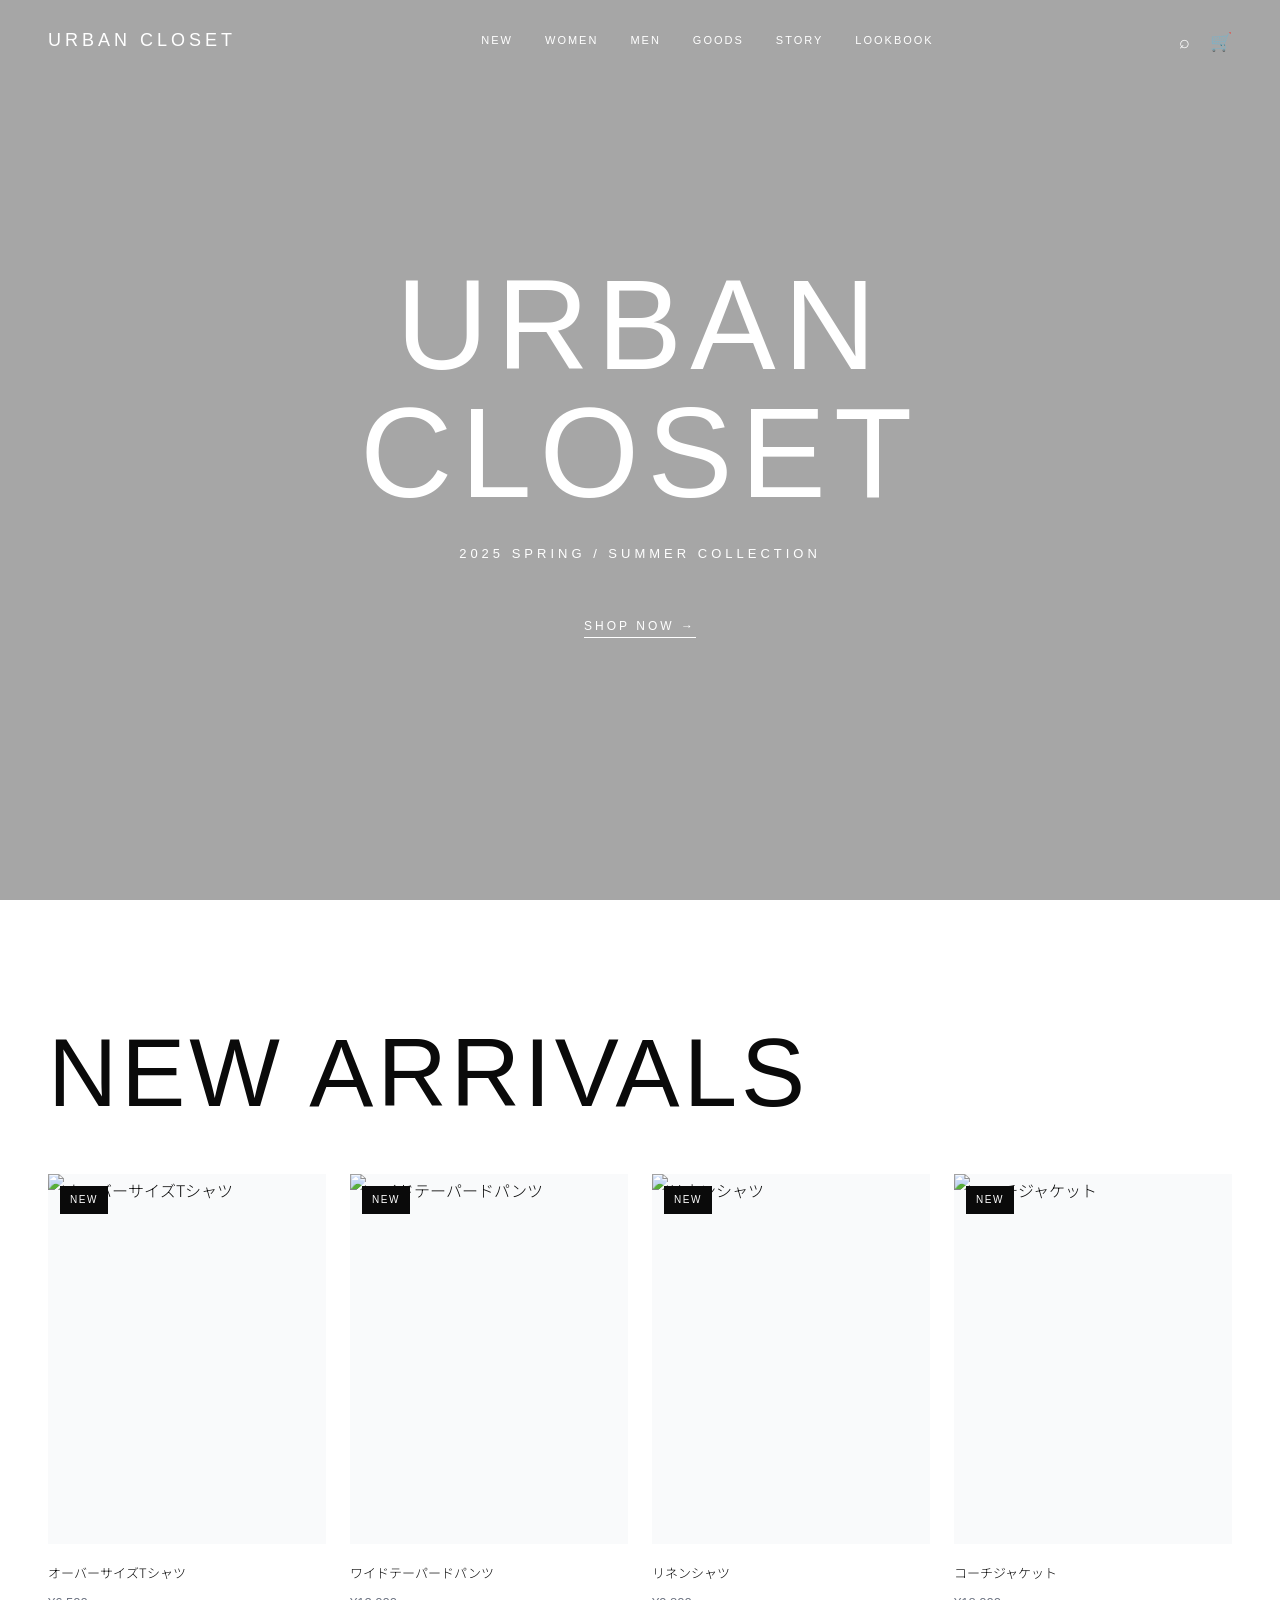
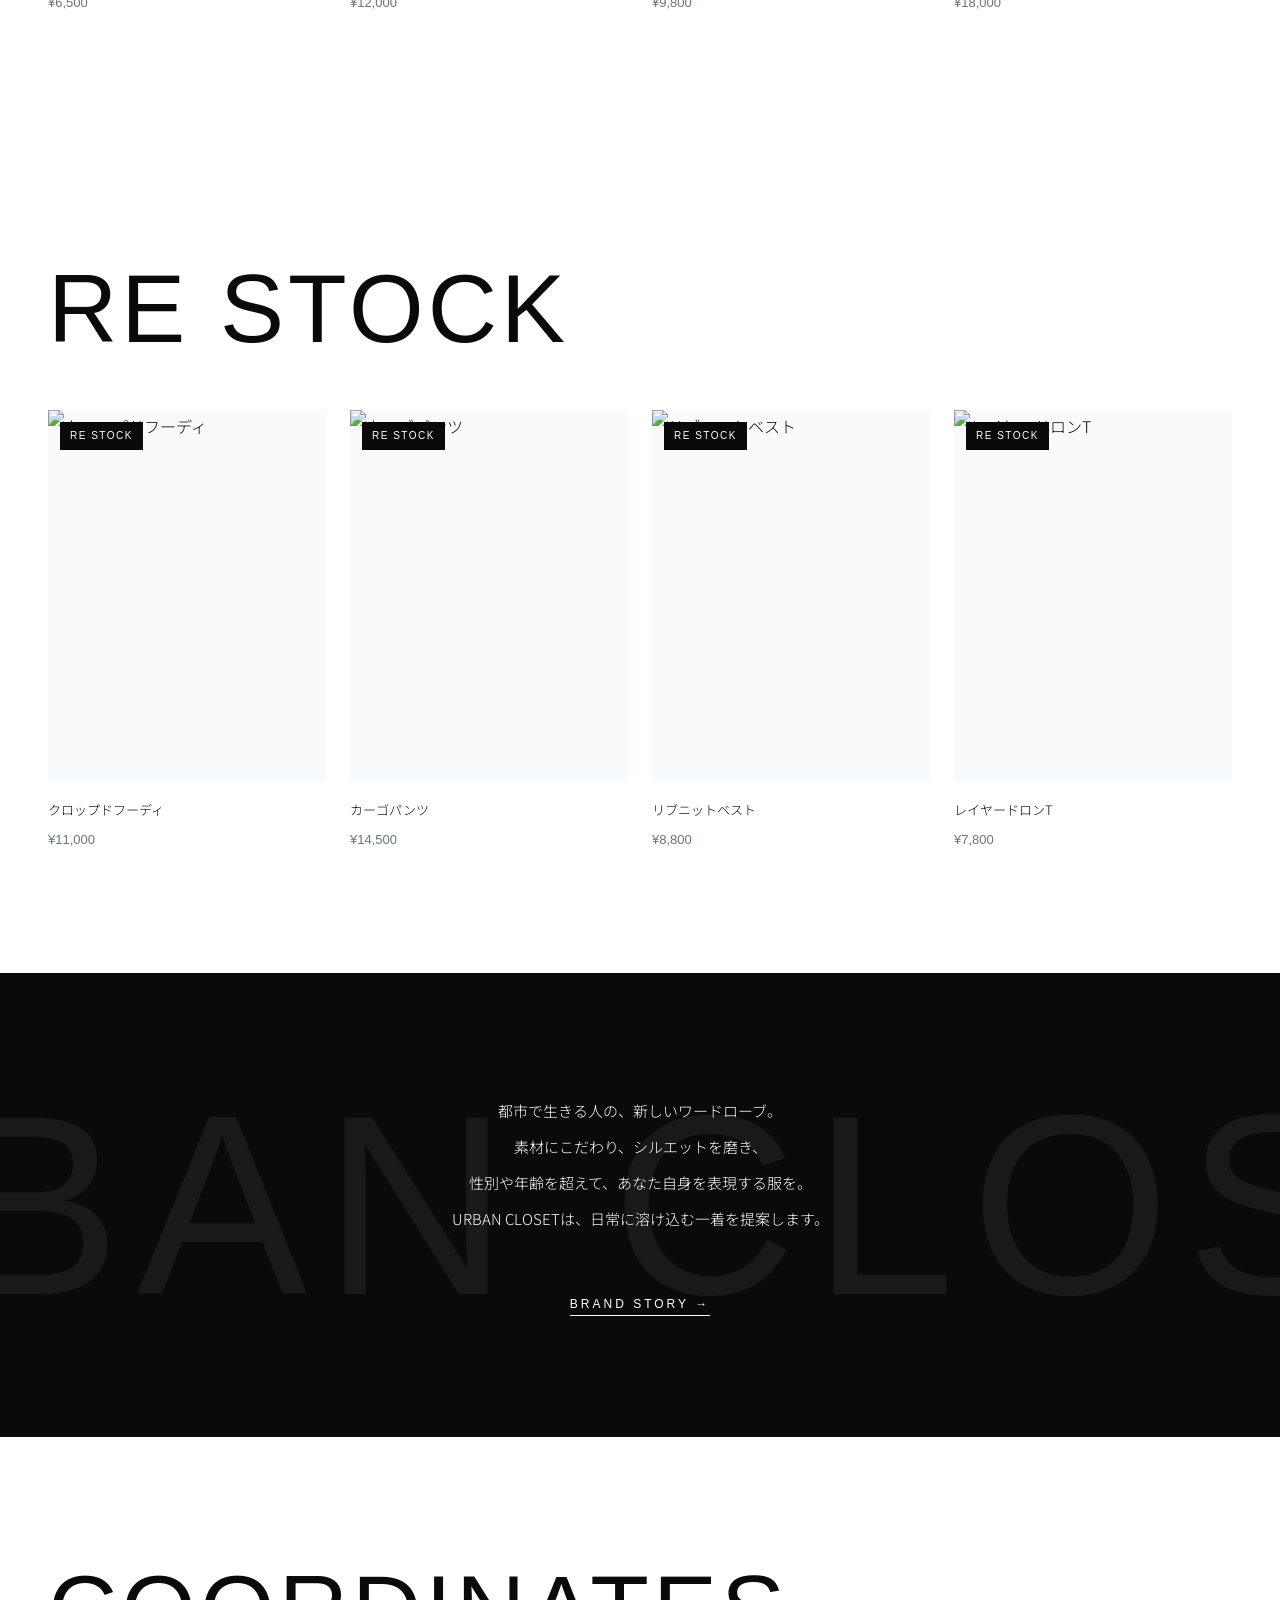
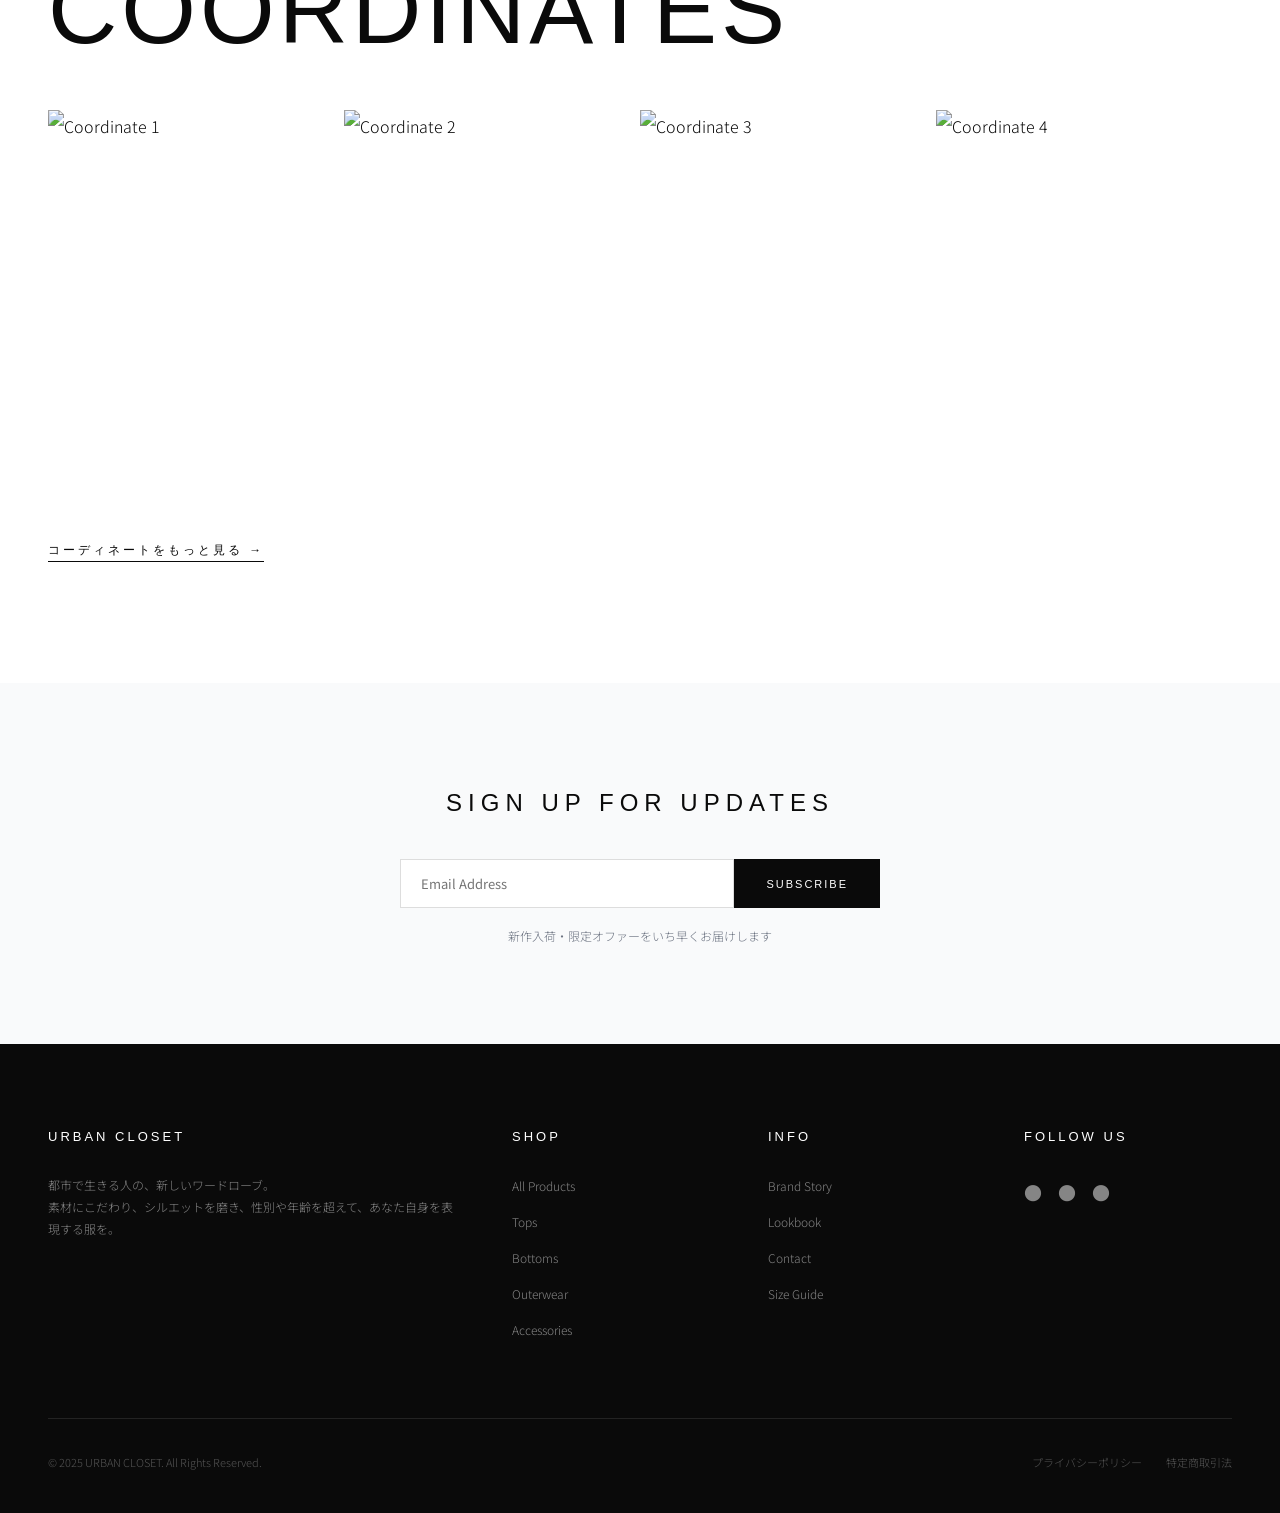
==== index.html @ 94fd00de "Initial commit for URBAN-CLOSET" ====
<!DOCTYPE html>
<html lang="ja">
<head>
  <meta charset="UTF-8">
  <meta name="viewport" content="width=device-width, initial-scale=1.0">
  <meta name="description" content="URBAN CLOSET - 都市で生きる人の、新しいワードローブ。ミニマル・モード・ジェンダーレスなファッションブランド。">
  <title>URBAN CLOSET | 2025 SPRING / SUMMER</title>
  <link rel="stylesheet" href="style.css">
</head>
<body>

  <!-- ヘッダー -->
  <header class="header" id="header">
    <a href="index.html" class="header-logo">URBAN CLOSET</a>
    <nav class="header-nav">
      <a href="products.html">NEW</a>
      <a href="products.html">WOMEN</a>
      <a href="products.html">MEN</a>
      <a href="products.html">GOODS</a>
      <a href="story.html">STORY</a>
      <a href="lookbook.html">LOOKBOOK</a>
    </nav>
    <div class="header-icons">
      <button aria-label="検索">&#x2315;</button>
      <button aria-label="カート">&#x1F6D2;</button>
      <button class="hamburger" aria-label="メニュー">
        <span></span><span></span><span></span>
      </button>
    </div>
  </header>

  <!-- モバイルメニュー -->
  <div class="mobile-menu">
    <button class="mobile-menu-close">&times;</button>
    <a href="products.html">NEW</a>
    <a href="products.html">WOMEN</a>
    <a href="products.html">MEN</a>
    <a href="products.html">GOODS</a>
    <a href="story.html">STORY</a>
    <a href="lookbook.html">LOOKBOOK</a>
    <a href="contact.html">CONTACT</a>
  </div>

  <!-- ヒーローセクション -->
  <section class="hero">
    <div class="hero-bg" style="background-image: url('https://images.unsplash.com/photo-1509631179647-0177331693ae?w=1920&q=80')"></div>
    <div class="hero-overlay"></div>
    <div class="hero-content">
      <h1 class="hero-title">URBAN<br>CLOSET</h1>
      <p class="hero-sub">2025 SPRING / SUMMER COLLECTION</p>
      <a href="products.html" class="hero-btn">SHOP NOW →</a>
    </div>
  </section>

  <!-- NEW ARRIVALS -->
  <section class="section fade-in">
    <h2 class="section-title">NEW ARRIVALS</h2>
    <div class="scroll-row">
      <!-- 1. オーバーサイズTシャツ -->
      <div class="product-card">
        <div class="product-card-img">
          <span class="product-badge">NEW</span>
          <img src="https://images.unsplash.com/photo-1521572163474-6864f9cf17ab?w=600&q=80" alt="オーバーサイズTシャツ" class="main-img">
          <img src="https://images.unsplash.com/photo-1503341504253-dff4815485f1?w=600&q=80" alt="" class="hover-img">
          <div class="quick-view">QUICK VIEW</div>
        </div>
        <p class="product-card-name">オーバーサイズTシャツ</p>
        <p class="product-card-price">¥6,500</p>
      </div>
      <!-- 2. ワイドテーパードパンツ -->
      <div class="product-card">
        <div class="product-card-img">
          <span class="product-badge">NEW</span>
          <img src="https://images.unsplash.com/photo-1624378439575-d8705ad7ae80?w=600&q=80" alt="ワイドテーパードパンツ" class="main-img">
          <img src="https://images.unsplash.com/photo-1594938298603-c8148c4dae35?w=600&q=80" alt="" class="hover-img">
          <div class="quick-view">QUICK VIEW</div>
        </div>
        <p class="product-card-name">ワイドテーパードパンツ</p>
        <p class="product-card-price">¥12,000</p>
      </div>
      <!-- 3. リネンシャツ -->
      <div class="product-card">
        <div class="product-card-img">
          <span class="product-badge">NEW</span>
          <img src="https://images.unsplash.com/photo-1596755094514-f87e34085b2c?w=600&q=80" alt="リネンシャツ" class="main-img">
          <img src="https://images.unsplash.com/photo-1598032895397-b9472444bf93?w=600&q=80" alt="" class="hover-img">
          <div class="quick-view">QUICK VIEW</div>
        </div>
        <p class="product-card-name">リネンシャツ</p>
        <p class="product-card-price">¥9,800</p>
      </div>
      <!-- 4. コーチジャケット -->
      <div class="product-card">
        <div class="product-card-img">
          <span class="product-badge">NEW</span>
          <img src="https://images.unsplash.com/photo-1591047139829-d91aecb6caea?w=600&q=80" alt="コーチジャケット" class="main-img">
          <img src="https://images.unsplash.com/photo-1548126032-079a0fb0099d?w=600&q=80" alt="" class="hover-img">
          <div class="quick-view">QUICK VIEW</div>
        </div>
        <p class="product-card-name">コーチジャケット</p>
        <p class="product-card-price">¥18,000</p>
      </div>
    </div>
  </section>

  <!-- RE STOCK -->
  <section class="section fade-in">
    <h2 class="section-title">RE STOCK</h2>
    <div class="scroll-row">
      <div class="product-card">
        <div class="product-card-img">
          <span class="product-badge">RE STOCK</span>
          <img src="https://images.unsplash.com/photo-1556821840-3a63f95609a7?w=600&q=80" alt="クロップドフーディ" class="main-img">
          <img src="https://images.unsplash.com/photo-1578768079470-f826010b3fbe?w=600&q=80" alt="" class="hover-img">
          <div class="quick-view">QUICK VIEW</div>
        </div>
        <p class="product-card-name">クロップドフーディ</p>
        <p class="product-card-price">¥11,000</p>
      </div>
      <div class="product-card">
        <div class="product-card-img">
          <span class="product-badge">RE STOCK</span>
          <img src="https://images.unsplash.com/photo-1473966968600-fa801b869a1a?w=600&q=80" alt="カーゴパンツ" class="main-img">
          <img src="https://images.unsplash.com/photo-1602293589930-45aad59ba3ab?w=600&q=80" alt="" class="hover-img">
          <div class="quick-view">QUICK VIEW</div>
        </div>
        <p class="product-card-name">カーゴパンツ</p>
        <p class="product-card-price">¥14,500</p>
      </div>
      <div class="product-card">
        <div class="product-card-img">
          <span class="product-badge">RE STOCK</span>
          <img src="https://images.unsplash.com/photo-1576566588028-4147f3842f27?w=600&q=80" alt="リブニットベスト" class="main-img">
          <img src="https://images.unsplash.com/photo-1583743814966-8936f5b7be1a?w=600&q=80" alt="" class="hover-img">
          <div class="quick-view">QUICK VIEW</div>
        </div>
        <p class="product-card-name">リブニットベスト</p>
        <p class="product-card-price">¥8,800</p>
      </div>
      <div class="product-card">
        <div class="product-card-img">
          <span class="product-badge">RE STOCK</span>
          <img src="https://images.unsplash.com/photo-1618354691373-d851c5c3a990?w=600&q=80" alt="レイヤードロンT" class="main-img">
          <img src="https://images.unsplash.com/photo-1583743814966-8936f5b7be1a?w=600&q=80" alt="" class="hover-img">
          <div class="quick-view">QUICK VIEW</div>
        </div>
        <p class="product-card-name">レイヤードロンT</p>
        <p class="product-card-price">¥7,800</p>
      </div>
    </div>
  </section>

  <!-- ブランドコンセプト -->
  <section class="concept" data-dark-section>
    <div class="concept-bg-text">URBAN CLOSET</div>
    <div class="concept-body fade-in">
      <p class="concept-text">
        都市で生きる人の、新しいワードローブ。<br>
        素材にこだわり、シルエットを磨き、<br>
        性別や年齢を超えて、あなた自身を表現する服を。<br>
        URBAN CLOSETは、日常に溶け込む一着を提案します。
      </p>
      <a href="story.html" class="concept-link">BRAND STORY →</a>
    </div>
  </section>

  <!-- コーディネートギャラリー -->
  <section class="section fade-in">
    <h2 class="section-title">COORDINATES</h2>
    <div class="coord-scroll">
      <div class="coord-item" data-lightbox="https://images.unsplash.com/photo-1483985988355-763728e1935b?w=1200&q=80">
        <img src="https://images.unsplash.com/photo-1483985988355-763728e1935b?w=600&q=80" alt="Coordinate 1">
      </div>
      <div class="coord-item" data-lightbox="https://images.unsplash.com/photo-1469334031218-e382a71b716b?w=1200&q=80">
        <img src="https://images.unsplash.com/photo-1469334031218-e382a71b716b?w=600&q=80" alt="Coordinate 2">
      </div>
      <div class="coord-item" data-lightbox="https://images.unsplash.com/photo-1485968579580-b6d095142e6e?w=1200&q=80">
        <img src="https://images.unsplash.com/photo-1485968579580-b6d095142e6e?w=600&q=80" alt="Coordinate 3">
      </div>
      <div class="coord-item" data-lightbox="https://images.unsplash.com/photo-1487222477894-8943e31ef7b2?w=1200&q=80">
        <img src="https://images.unsplash.com/photo-1487222477894-8943e31ef7b2?w=600&q=80" alt="Coordinate 4">
      </div>
      <div class="coord-item" data-lightbox="https://images.unsplash.com/photo-1496747611176-843222e1e57c?w=1200&q=80">
        <img src="https://images.unsplash.com/photo-1496747611176-843222e1e57c?w=600&q=80" alt="Coordinate 5">
      </div>
      <div class="coord-item" data-lightbox="https://images.unsplash.com/photo-1529139574466-a303027c1d8b?w=1200&q=80">
        <img src="https://images.unsplash.com/photo-1529139574466-a303027c1d8b?w=600&q=80" alt="Coordinate 6">
      </div>
      <div class="coord-item" data-lightbox="https://images.unsplash.com/photo-1495385794356-15371f348c31?w=1200&q=80">
        <img src="https://images.unsplash.com/photo-1495385794356-15371f348c31?w=600&q=80" alt="Coordinate 7">
      </div>
      <div class="coord-item" data-lightbox="https://images.unsplash.com/photo-1515886657613-9f3515b0c78f?w=1200&q=80">
        <img src="https://images.unsplash.com/photo-1515886657613-9f3515b0c78f?w=600&q=80" alt="Coordinate 8">
      </div>
    </div>
    <div style="margin-top: 32px;">
      <a href="lookbook.html" class="concept-link" style="color: var(--black); border-color: var(--black);">コーディネートをもっと見る →</a>
    </div>
  </section>

  <!-- ニュースレター -->
  <section class="newsletter fade-in">
    <h2 class="newsletter-title">SIGN UP FOR UPDATES</h2>
    <form class="newsletter-form">
      <input type="email" placeholder="Email Address" required>
      <button type="submit">SUBSCRIBE</button>
    </form>
    <p class="newsletter-sub">新作入荷・限定オファーをいち早くお届けします</p>
  </section>

  <!-- フッター -->
  <footer class="footer">
    <div class="footer-grid">
      <div>
        <h3 class="footer-title">URBAN CLOSET</h3>
        <p class="footer-text">都市で生きる人の、新しいワードローブ。<br>素材にこだわり、シルエットを磨き、性別や年齢を超えて、あなた自身を表現する服を。</p>
      </div>
      <div>
        <h3 class="footer-title">SHOP</h3>
        <div class="footer-links">
          <a href="products.html">All Products</a>
          <a href="products.html">Tops</a>
          <a href="products.html">Bottoms</a>
          <a href="products.html">Outerwear</a>
          <a href="products.html">Accessories</a>
        </div>
      </div>
      <div>
        <h3 class="footer-title">INFO</h3>
        <div class="footer-links">
          <a href="story.html">Brand Story</a>
          <a href="lookbook.html">Lookbook</a>
          <a href="contact.html">Contact</a>
          <a href="#">Size Guide</a>
        </div>
      </div>
      <div>
        <h3 class="footer-title">FOLLOW US</h3>
        <div class="footer-sns">
          <a href="#" aria-label="Instagram">&#9679;</a>
          <a href="#" aria-label="Twitter">&#9679;</a>
          <a href="#" aria-label="LINE">&#9679;</a>
        </div>
      </div>
    </div>
    <div class="footer-bottom">
      <span>&copy; 2025 URBAN CLOSET. All Rights Reserved.</span>
      <div class="footer-bottom-links">
        <a href="#">プライバシーポリシー</a>
        <a href="#">特定商取引法</a>
      </div>
    </div>
  </footer>

  <!-- ライトボックス -->
  <div class="lightbox">
    <button class="lightbox-close">&times;</button>
    <button class="lightbox-arrow lightbox-prev">&#10094;</button>
    <img class="lightbox-img" src="" alt="拡大画像">
    <button class="lightbox-arrow lightbox-next">&#10095;</button>
  </div>

  <script src="script.js"></script>
</body>
</html>
---- style.css ----
/* URBAN CLOSET - Global Stylesheet */
@import url('https://fonts.googleapis.com/css2?family=Noto+Sans+JP:wght@300;400&display=swap');

:root {
  --white: #FFFFFF;
  --black: #0A0A0A;
  --gray: #6B7280;
  --light-gray: #F9FAFB;
  --font-en: 'Helvetica Neue', Arial, sans-serif;
  --font-jp: 'Noto Sans JP', sans-serif;
  --header-h: 80px;
}

*, *::before, *::after { margin: 0; padding: 0; box-sizing: border-box; }

html { scroll-behavior: smooth; }

body {
  font-family: var(--font-jp);
  font-weight: 300;
  color: var(--black);
  background: var(--white);
  line-height: 2;
  -webkit-font-smoothing: antialiased;
}

a { color: inherit; text-decoration: none; }
ul, ol { list-style: none; }
img { max-width: 100%; height: auto; display: block; }
button { cursor: pointer; border: none; background: none; font-family: inherit; }
input, textarea, select { font-family: inherit; }

/* ヘッダー */
.header {
  position: fixed; top: 0; left: 0; width: 100%; z-index: 1000;
  padding: 0 48px; height: var(--header-h);
  display: flex; align-items: center; justify-content: space-between;
  transition: background 0.4s, color 0.4s;
  background: transparent; color: var(--white);
}
.header.scrolled { background: var(--white); color: var(--black); box-shadow: 0 1px 0 rgba(0,0,0,0.06); }
.header.header-dark { background: var(--black); color: var(--white); }
.header-logo { font-family: var(--font-en); font-weight: 200; font-size: 18px; letter-spacing: 4px; }
.header-nav { display: flex; gap: 32px; }
.header-nav a {
  font-family: var(--font-en); font-weight: 300; font-size: 11px;
  letter-spacing: 2px; position: relative; padding: 4px 0;
}
.header-nav a::after {
  content: ''; position: absolute; bottom: 0; left: 0;
  width: 0; height: 1px; background: currentColor;
  transition: width 0.4s ease;
}
.header-nav a:hover::after { width: 100%; }
.header-icons { display: flex; gap: 20px; align-items: center; }
.header-icons button { color: inherit; font-size: 18px; }
.hamburger { display: none; flex-direction: column; gap: 5px; width: 24px; }
.hamburger span { display: block; height: 1px; background: currentColor; transition: 0.3s; }

/* モバイルメニュー */
.mobile-menu {
  position: fixed; inset: 0; background: var(--black); color: var(--white);
  display: flex; flex-direction: column; align-items: center; justify-content: center;
  gap: 32px; z-index: 999; opacity: 0; pointer-events: none; transition: opacity 0.4s;
}
.mobile-menu.active { opacity: 1; pointer-events: all; }
.mobile-menu a {
  font-family: var(--font-en); font-weight: 200; font-size: 24px;
  letter-spacing: 4px;
}
.mobile-menu-close {
  position: absolute; top: 28px; right: 48px;
  font-size: 28px; color: var(--white); background: none; border: none; cursor: pointer;
}

/* フッター */
.footer {
  background: var(--black); color: var(--white); padding: 80px 48px 40px;
}
.footer-grid {
  display: grid; grid-template-columns: 2fr 1fr 1fr 1fr;
  gap: 48px; margin-bottom: 64px;
}
.footer-title {
  font-family: var(--font-en); font-weight: 200; font-size: 13px;
  letter-spacing: 3px; margin-bottom: 24px;
}
.footer-text { font-size: 12px; color: rgba(255,255,255,0.5); line-height: 1.8; }
.footer-links a {
  display: block; font-size: 12px; color: rgba(255,255,255,0.5);
  margin-bottom: 12px; transition: color 0.3s;
}
.footer-links a:hover { color: var(--white); }
.footer-sns { display: flex; gap: 16px; }
.footer-sns a { font-size: 18px; color: rgba(255,255,255,0.5); transition: color 0.3s; }
.footer-sns a:hover { color: var(--white); }
.footer-bottom {
  border-top: 1px solid rgba(255,255,255,0.1); padding-top: 32px;
  display: flex; justify-content: space-between; align-items: center;
  font-size: 11px; color: rgba(255,255,255,0.3);
}
.footer-bottom-links { display: flex; gap: 24px; }
.footer-bottom-links a { color: rgba(255,255,255,0.3); transition: color 0.3s; }
.footer-bottom-links a:hover { color: var(--white); }

/* セクション共通 */
.section { padding: 120px 48px; }
.section-title {
  font-family: var(--font-en); font-weight: 200; font-size: clamp(36px, 8vw, 96px);
  letter-spacing: 4px; margin-bottom: 48px; line-height: 1.1;
}

/* 商品カード */
.product-card { position: relative; cursor: pointer; }
.product-card-img {
  position: relative; overflow: hidden; aspect-ratio: 3/4;
  background: var(--light-gray); margin-bottom: 16px;
}
.product-card-img img {
  width: 100%; height: 100%; object-fit: cover;
  transition: opacity 0.6s ease;
}
.product-card-img .hover-img {
  position: absolute; inset: 0; opacity: 0;
}
.product-card:hover .hover-img { opacity: 1; }
.product-card:hover .main-img { opacity: 0; }
.quick-view {
  position: absolute; inset: 0; display: flex; align-items: center; justify-content: center;
  font-family: var(--font-en); font-weight: 300; font-size: 12px;
  letter-spacing: 3px; color: var(--white); opacity: 0;
  background: rgba(0,0,0,0.15); transition: opacity 0.4s;
}
.product-card:hover .quick-view { opacity: 1; }
.product-badge {
  position: absolute; top: 12px; left: 12px;
  font-family: var(--font-en); font-weight: 400; font-size: 10px;
  letter-spacing: 1.5px; padding: 4px 10px;
  background: var(--black); color: var(--white);
}
.product-card-name {
  font-family: var(--font-jp); font-weight: 300; font-size: 13px;
  margin-bottom: 4px;
}
.product-card-price {
  font-family: var(--font-en); font-weight: 300; font-size: 13px;
  color: var(--gray);
}

/* ヒーロー */
.hero {
  position: relative; height: 100vh; display: flex;
  align-items: center; justify-content: center; text-align: center;
  color: var(--white); overflow: hidden;
}
.hero-bg {
  position: absolute; inset: 0;
  background-size: cover; background-position: center;
}
.hero-overlay { position: absolute; inset: 0; background: rgba(0,0,0,0.35); }
.hero-content { position: relative; z-index: 1; }
.hero-title {
  font-family: var(--font-en); font-weight: 200;
  font-size: clamp(40px, 10vw, 140px); letter-spacing: 8px; line-height: 1;
  margin-bottom: 24px;
}
.hero-sub {
  font-family: var(--font-en); font-weight: 300;
  font-size: 13px; letter-spacing: 4px; margin-bottom: 40px;
}
.hero-btn {
  font-family: var(--font-en); font-weight: 300; font-size: 12px;
  letter-spacing: 3px; color: var(--white);
  border-bottom: 1px solid var(--white); padding-bottom: 4px;
  transition: opacity 0.3s;
}
.hero-btn:hover { opacity: 0.7; }

/* 横スクロール */
.scroll-row {
  display: grid; grid-template-columns: repeat(4, 1fr); gap: 24px;
}

/* ブランドコンセプト */
.concept {
  background: var(--black); color: var(--white);
  padding: 120px 48px; position: relative; overflow: hidden;
}
.concept-bg-text {
  position: absolute; top: 50%; left: 50%; transform: translate(-50%,-50%);
  font-family: var(--font-en); font-weight: 200;
  font-size: clamp(80px, 20vw, 300px); letter-spacing: 16px;
  opacity: 0.06; white-space: nowrap; pointer-events: none;
}
.concept-body { position: relative; z-index: 1; max-width: 600px; margin: 0 auto; text-align: center; }
.concept-text {
  font-size: 15px; line-height: 2.4; margin-bottom: 48px;
  font-weight: 300;
}
.concept-link {
  font-family: var(--font-en); font-weight: 300; font-size: 12px;
  letter-spacing: 3px; border-bottom: 1px solid var(--white);
  padding-bottom: 4px; transition: opacity 0.3s;
}
.concept-link:hover { opacity: 0.7; }

/* コーディネートギャラリー */
.coord-scroll {
  display: flex; gap: 16px; overflow-x: auto;
  padding-bottom: 16px; scroll-snap-type: x mandatory;
  -ms-overflow-style: none; scrollbar-width: none;
}
.coord-scroll::-webkit-scrollbar { display: none; }
.coord-item {
  flex: 0 0 280px; aspect-ratio: 3/4; overflow: hidden;
  cursor: pointer; scroll-snap-align: start; position: relative;
}
.coord-item img { width: 100%; height: 100%; object-fit: cover; transition: transform 0.6s; }
.coord-item:hover img { transform: scale(1.03); }

/* ニュースレター */
.newsletter { background: var(--light-gray); padding: 96px 48px; text-align: center; }
.newsletter-title {
  font-family: var(--font-en); font-weight: 200; font-size: 24px;
  letter-spacing: 6px; margin-bottom: 32px;
}
.newsletter-form { display: flex; gap: 0; max-width: 480px; margin: 0 auto 16px; }
.newsletter-form input {
  flex: 1; padding: 14px 20px; border: 1px solid #ddd;
  font-size: 13px; background: var(--white); outline: none;
}
.newsletter-form button {
  padding: 14px 32px; background: var(--black); color: var(--white);
  font-family: var(--font-en); font-weight: 300; font-size: 11px;
  letter-spacing: 2px; border: none; cursor: pointer; transition: opacity 0.3s;
}
.newsletter-form button:hover { opacity: 0.8; }
.newsletter-sub { font-size: 12px; color: var(--gray); }

/* 商品一覧ページ */
.page-title-wrap { padding: 160px 48px 60px; }
.page-title {
  font-family: var(--font-en); font-weight: 200;
  font-size: clamp(48px, 12vw, 160px); letter-spacing: 6px; line-height: 1;
}
.filter-bar {
  display: flex; justify-content: space-between; align-items: center;
  padding: 0 48px 48px; flex-wrap: wrap; gap: 16px;
}
.filter-cats { display: flex; gap: 24px; }
.filter-cats button {
  font-family: var(--font-en); font-weight: 300; font-size: 12px;
  letter-spacing: 2px; color: var(--gray); padding: 4px 0;
  border-bottom: 1px solid transparent; transition: 0.3s;
}
.filter-cats button.active,
.filter-cats button:hover { color: var(--black); border-bottom-color: var(--black); }
.sort-select {
  font-family: var(--font-en); font-weight: 300; font-size: 12px;
  padding: 8px 16px; border: 1px solid #ddd; background: var(--white);
  letter-spacing: 1px; outline: none; cursor: pointer;
}
.product-grid {
  display: grid; grid-template-columns: repeat(3, 1fr);
  gap: 40px 24px; padding: 0 48px 120px;
}

/* 商品詳細ページ */
.detail-wrap {
  display: grid; grid-template-columns: 1fr 1fr;
  gap: 64px; padding: 140px 48px 80px;
}
.detail-gallery {}
.detail-main-img {
  aspect-ratio: 3/4; overflow: hidden; background: var(--light-gray); margin-bottom: 12px;
}
.detail-main-img img { width: 100%; height: 100%; object-fit: cover; }
.detail-thumbs { display: grid; grid-template-columns: repeat(4, 1fr); gap: 8px; }
.detail-thumbs button {
  aspect-ratio: 1; overflow: hidden; border: 2px solid transparent;
  cursor: pointer; background: var(--light-gray); padding: 0;
}
.detail-thumbs button.active { border-color: var(--black); }
.detail-thumbs img { width: 100%; height: 100%; object-fit: cover; }
.detail-info {}
.detail-brand {
  font-family: var(--font-en); font-weight: 300; font-size: 12px;
  color: var(--gray); letter-spacing: 2px; margin-bottom: 12px;
}
.detail-name {
  font-family: var(--font-en); font-weight: 200;
  font-size: 28px; letter-spacing: 2px; margin-bottom: 16px;
}
.detail-price {
  font-family: var(--font-en); font-weight: 300;
  font-size: 16px; color: var(--gray); margin-bottom: 32px;
}
.detail-label {
  font-family: var(--font-en); font-weight: 300; font-size: 11px;
  letter-spacing: 2px; margin-bottom: 12px; color: var(--gray);
}
.color-swatches { display: flex; gap: 12px; margin-bottom: 32px; }
.color-swatch {
  width: 28px; height: 28px; border-radius: 50%;
  border: 2px solid transparent; cursor: pointer; transition: 0.3s;
}
.color-swatch.active { border-color: var(--black); }
.size-options { display: flex; gap: 8px; margin-bottom: 32px; }
.size-option {
  width: 48px; height: 48px; display: flex; align-items: center; justify-content: center;
  border: 1px solid #ddd; font-family: var(--font-en); font-weight: 300;
  font-size: 12px; letter-spacing: 1px; cursor: pointer; transition: 0.3s;
}
.size-option.active { border-color: var(--black); border-width: 2px; }
.btn-cart {
  width: 100%; padding: 18px; background: var(--black); color: var(--white);
  font-family: var(--font-en); font-weight: 300; font-size: 12px;
  letter-spacing: 3px; margin-bottom: 16px; transition: opacity 0.3s;
}
.btn-cart:hover { opacity: 0.85; }
.btn-wishlist {
  font-family: var(--font-en); font-weight: 300; font-size: 12px;
  letter-spacing: 2px; color: var(--gray); border-bottom: 1px solid var(--gray);
  padding-bottom: 2px; transition: color 0.3s; background: none; border-top: none;
  border-left: none; border-right: none; cursor: pointer;
}
.btn-wishlist:hover { color: var(--black); }
.detail-desc { margin: 40px 0; font-size: 14px; line-height: 2.2; color: var(--gray); }
.size-guide { width: 100%; border-collapse: collapse; margin: 32px 0; }
.size-guide th, .size-guide td {
  padding: 12px 16px; text-align: left;
  font-family: var(--font-en); font-weight: 300; font-size: 12px;
  border-bottom: 1px solid #eee;
}
.size-guide th { color: var(--gray); letter-spacing: 1px; }
.related-section { padding: 80px 48px 120px; }
.related-section .section-title { font-size: clamp(24px, 4vw, 48px); }

/* ストーリーページ */
.story-section {
  display: grid; grid-template-columns: 1fr 1fr;
  gap: 64px; align-items: center; padding: 80px 48px;
}
.story-section:nth-child(even) { direction: rtl; }
.story-section:nth-child(even) > * { direction: ltr; }
.story-img { aspect-ratio: 3/4; overflow: hidden; }
.story-img img { width: 100%; height: 100%; object-fit: cover; }
.story-text h3 {
  font-family: var(--font-en); font-weight: 200; font-size: 20px;
  letter-spacing: 3px; margin-bottom: 32px;
}
.story-text p { font-size: 15px; line-height: 2.4; color: var(--gray); }
.story-bg-text {
  position: fixed; top: 50%; left: 50%; transform: translate(-50%,-50%);
  font-family: var(--font-en); font-weight: 200;
  font-size: clamp(100px, 25vw, 400px); letter-spacing: 16px;
  opacity: 0.04; pointer-events: none; z-index: 0;
}

/* ルックブック */
.masonry {
  columns: 3; column-gap: 16px; padding: 0 48px 120px;
}
.masonry-item {
  break-inside: avoid; margin-bottom: 16px;
  position: relative; overflow: hidden; cursor: pointer;
}
.masonry-item img { width: 100%; display: block; transition: transform 0.6s; }
.masonry-item:hover img { transform: scale(1.03); }
.shop-look {
  position: absolute; inset: 0; display: flex;
  align-items: center; justify-content: center;
  background: rgba(0,0,0,0.2); opacity: 0; transition: opacity 0.4s;
}
.shop-look span {
  font-family: var(--font-en); font-weight: 300; font-size: 12px;
  letter-spacing: 3px; color: var(--white); padding: 10px 24px;
  border: 1px solid var(--white);
}
.masonry-item:hover .shop-look { opacity: 1; }

/* お問い合わせ */
.contact-wrap {
  display: grid; grid-template-columns: 1fr 1fr;
  gap: 80px; padding: 0 48px 120px;
}
.form-group { margin-bottom: 28px; }
.form-label {
  display: block; font-family: var(--font-en); font-weight: 300;
  font-size: 11px; letter-spacing: 2px; color: var(--gray); margin-bottom: 8px;
}
.form-input, .form-select, .form-textarea {
  width: 100%; padding: 14px 0; border: none;
  border-bottom: 1px solid #ddd; font-size: 14px;
  outline: none; background: transparent; transition: border-color 0.3s;
}
.form-input:focus, .form-select:focus, .form-textarea:focus {
  border-bottom-color: var(--black);
}
.form-textarea { resize: vertical; min-height: 120px; }
.form-error { font-size: 12px; color: #dc2626; margin-top: 6px; display: none; }
.form-error.show { display: block; }
.btn-submit {
  padding: 18px 48px; background: var(--black); color: var(--white);
  font-family: var(--font-en); font-weight: 300; font-size: 12px;
  letter-spacing: 3px; transition: opacity 0.3s; border: none; cursor: pointer;
}
.btn-submit:hover { opacity: 0.85; }

/* FAQ */
.faq-section { margin-top: 20px; }
.faq-item { border-bottom: 1px solid #eee; }
.faq-q {
  width: 100%; text-align: left; padding: 24px 0;
  font-size: 14px; font-weight: 300; display: flex;
  justify-content: space-between; align-items: center;
  cursor: pointer; background: none; border: none;
}
.faq-q::after { content: '+'; font-family: var(--font-en); font-size: 20px; font-weight: 200; transition: transform 0.3s; }
.faq-q.active::after { content: '−'; }
.faq-a { max-height: 0; overflow: hidden; transition: max-height 0.4s ease; }
.faq-a-inner { padding: 0 0 24px; font-size: 13px; color: var(--gray); line-height: 2; }
.contact-sns { margin-top: 48px; }
.contact-sns-title {
  font-family: var(--font-en); font-weight: 200; font-size: 14px;
  letter-spacing: 3px; margin-bottom: 16px;
}
.contact-sns-links { display: flex; gap: 20px; }
.contact-sns-links a {
  font-family: var(--font-en); font-weight: 300; font-size: 12px;
  letter-spacing: 1px; color: var(--gray); transition: color 0.3s;
}
.contact-sns-links a:hover { color: var(--black); }

/* ライトボックス */
.lightbox {
  position: fixed; inset: 0; background: rgba(0,0,0,0.92);
  z-index: 2000; display: flex; align-items: center; justify-content: center;
  opacity: 0; pointer-events: none; transition: opacity 0.3s;
}
.lightbox.active { opacity: 1; pointer-events: all; }
.lightbox-img { max-width: 85vw; max-height: 85vh; object-fit: contain; }
.lightbox-close {
  position: absolute; top: 24px; right: 32px;
  font-size: 32px; color: var(--white); cursor: pointer;
  background: none; border: none;
}
.lightbox-arrow {
  position: absolute; top: 50%; transform: translateY(-50%);
  font-size: 32px; color: var(--white); cursor: pointer;
  background: none; border: none; padding: 16px;
}
.lightbox-prev { left: 24px; }
.lightbox-next { right: 24px; }

/* スクロールアニメーション */
.fade-in {
  opacity: 0; transform: translateY(30px);
  transition: opacity 0.8s ease, transform 0.8s ease;
}
.fade-in.visible { opacity: 1; transform: translateY(0); }

/* レスポンシブ 768px以下 */
@media (max-width: 768px) {
  .header { padding: 0 24px; }
  .header-nav { display: none; }
  .hamburger { display: flex; }
  .section { padding: 80px 24px; }
  .page-title-wrap { padding: 120px 24px 40px; }
  .scroll-row { grid-template-columns: repeat(2, 1fr); gap: 16px; }
  .product-grid { grid-template-columns: repeat(2, 1fr); gap: 24px 12px; padding: 0 24px 80px; }
  .filter-bar { padding: 0 24px 32px; }
  .filter-cats { flex-wrap: wrap; gap: 12px; }
  .detail-wrap { grid-template-columns: 1fr; gap: 40px; padding: 120px 24px 60px; }
  .story-section { grid-template-columns: 1fr; gap: 32px; padding: 60px 24px; }
  .story-section:nth-child(even) { direction: ltr; }
  .masonry { columns: 2; padding: 0 24px 80px; }
  .contact-wrap { grid-template-columns: 1fr; gap: 60px; padding: 0 24px 80px; }
  .footer { padding: 60px 24px 32px; }
  .footer-grid { grid-template-columns: 1fr 1fr; gap: 32px; }
  .footer-bottom { flex-direction: column; gap: 12px; text-align: center; }
  .concept { padding: 80px 24px; }
  .newsletter { padding: 64px 24px; }
  .newsletter-form { flex-direction: column; gap: 12px; }
  .newsletter-form button { width: 100%; }
  .coord-item { flex: 0 0 220px; }
  .related-section { padding: 60px 24px 80px; }
  .mobile-menu-close { right: 24px; }
}
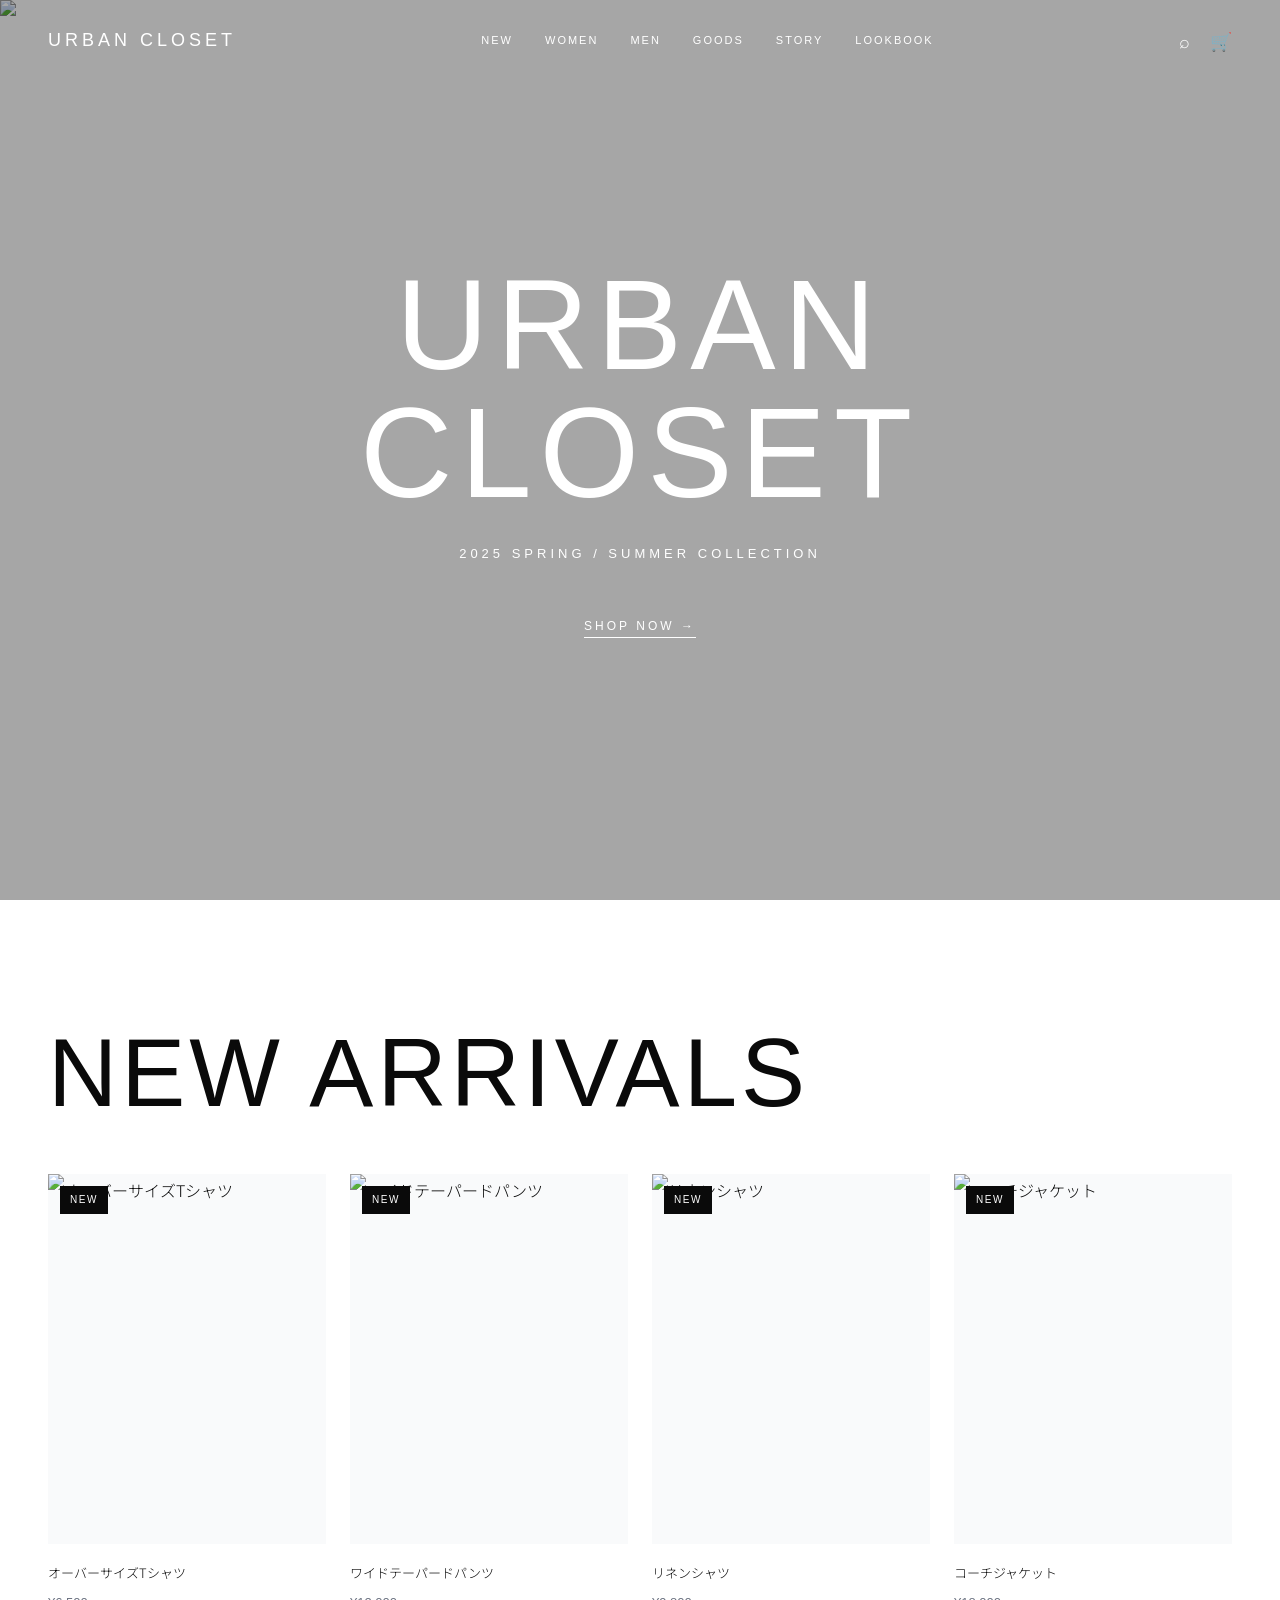
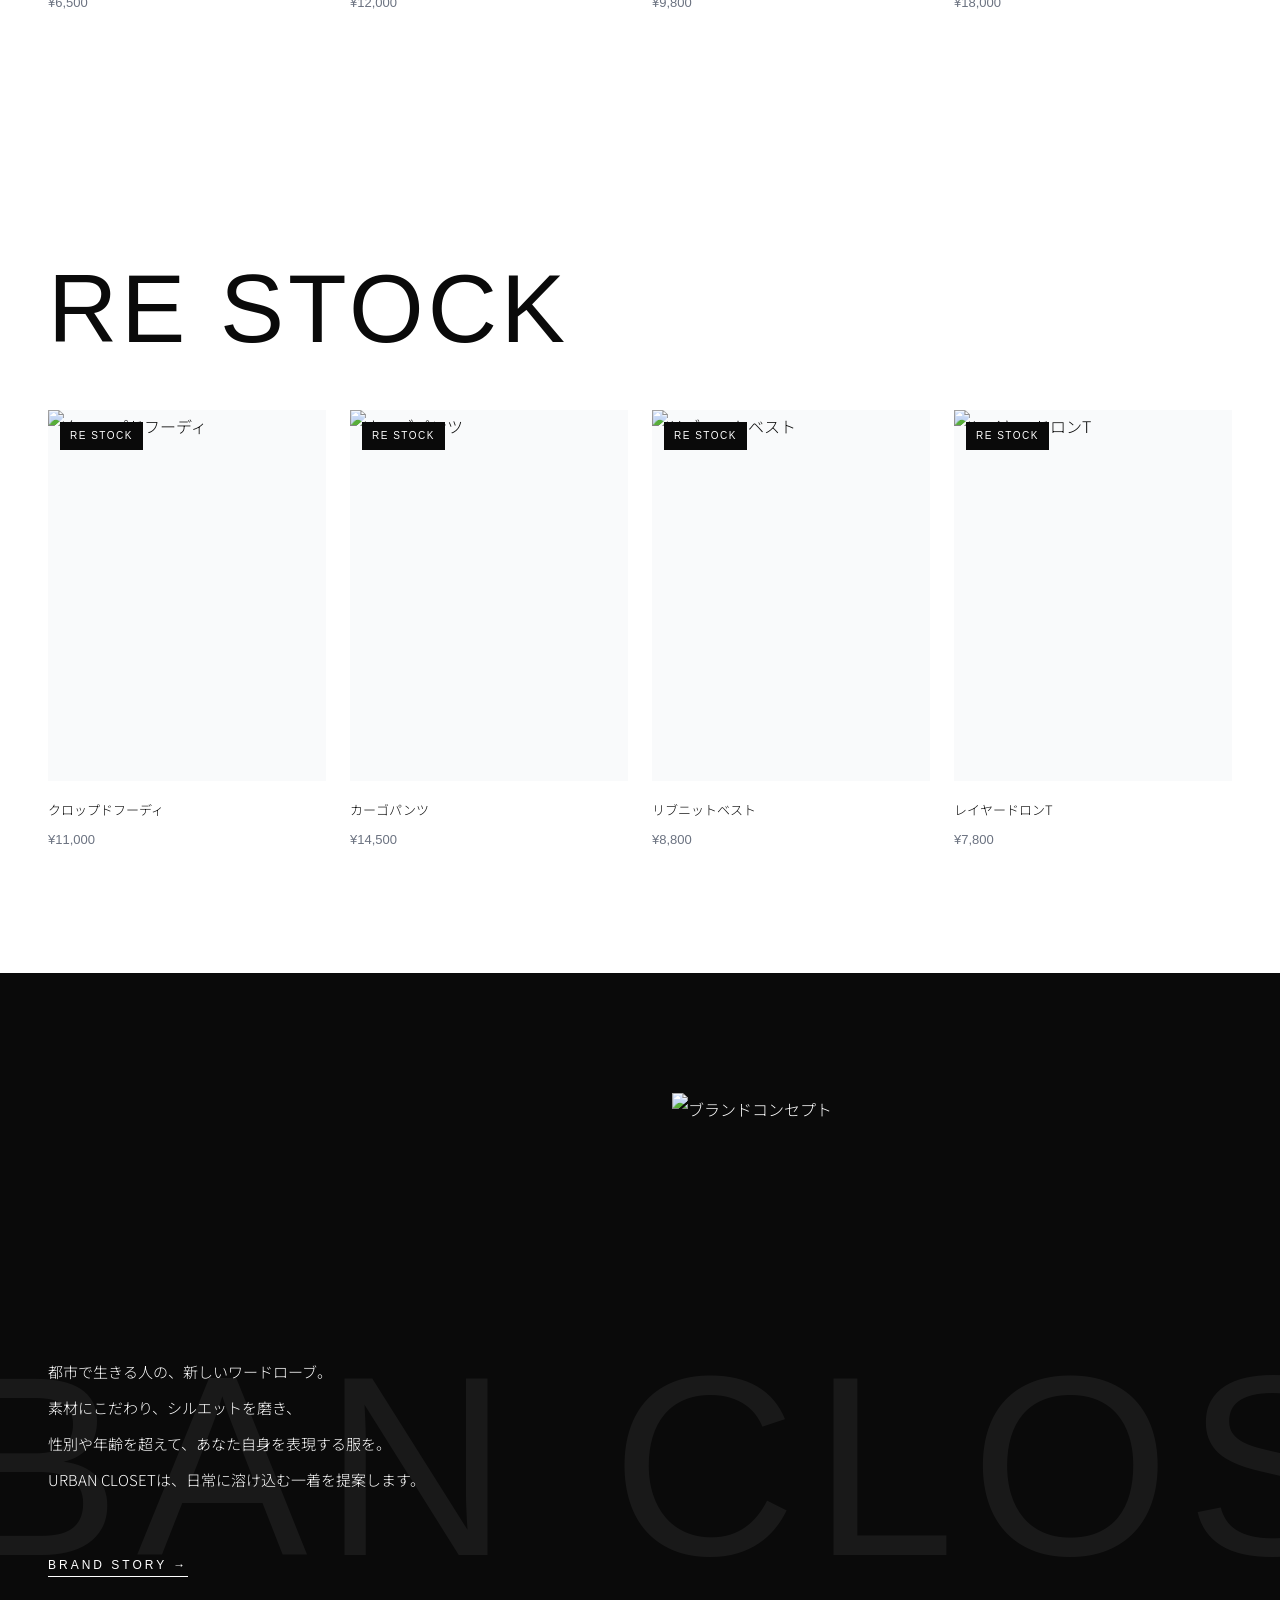
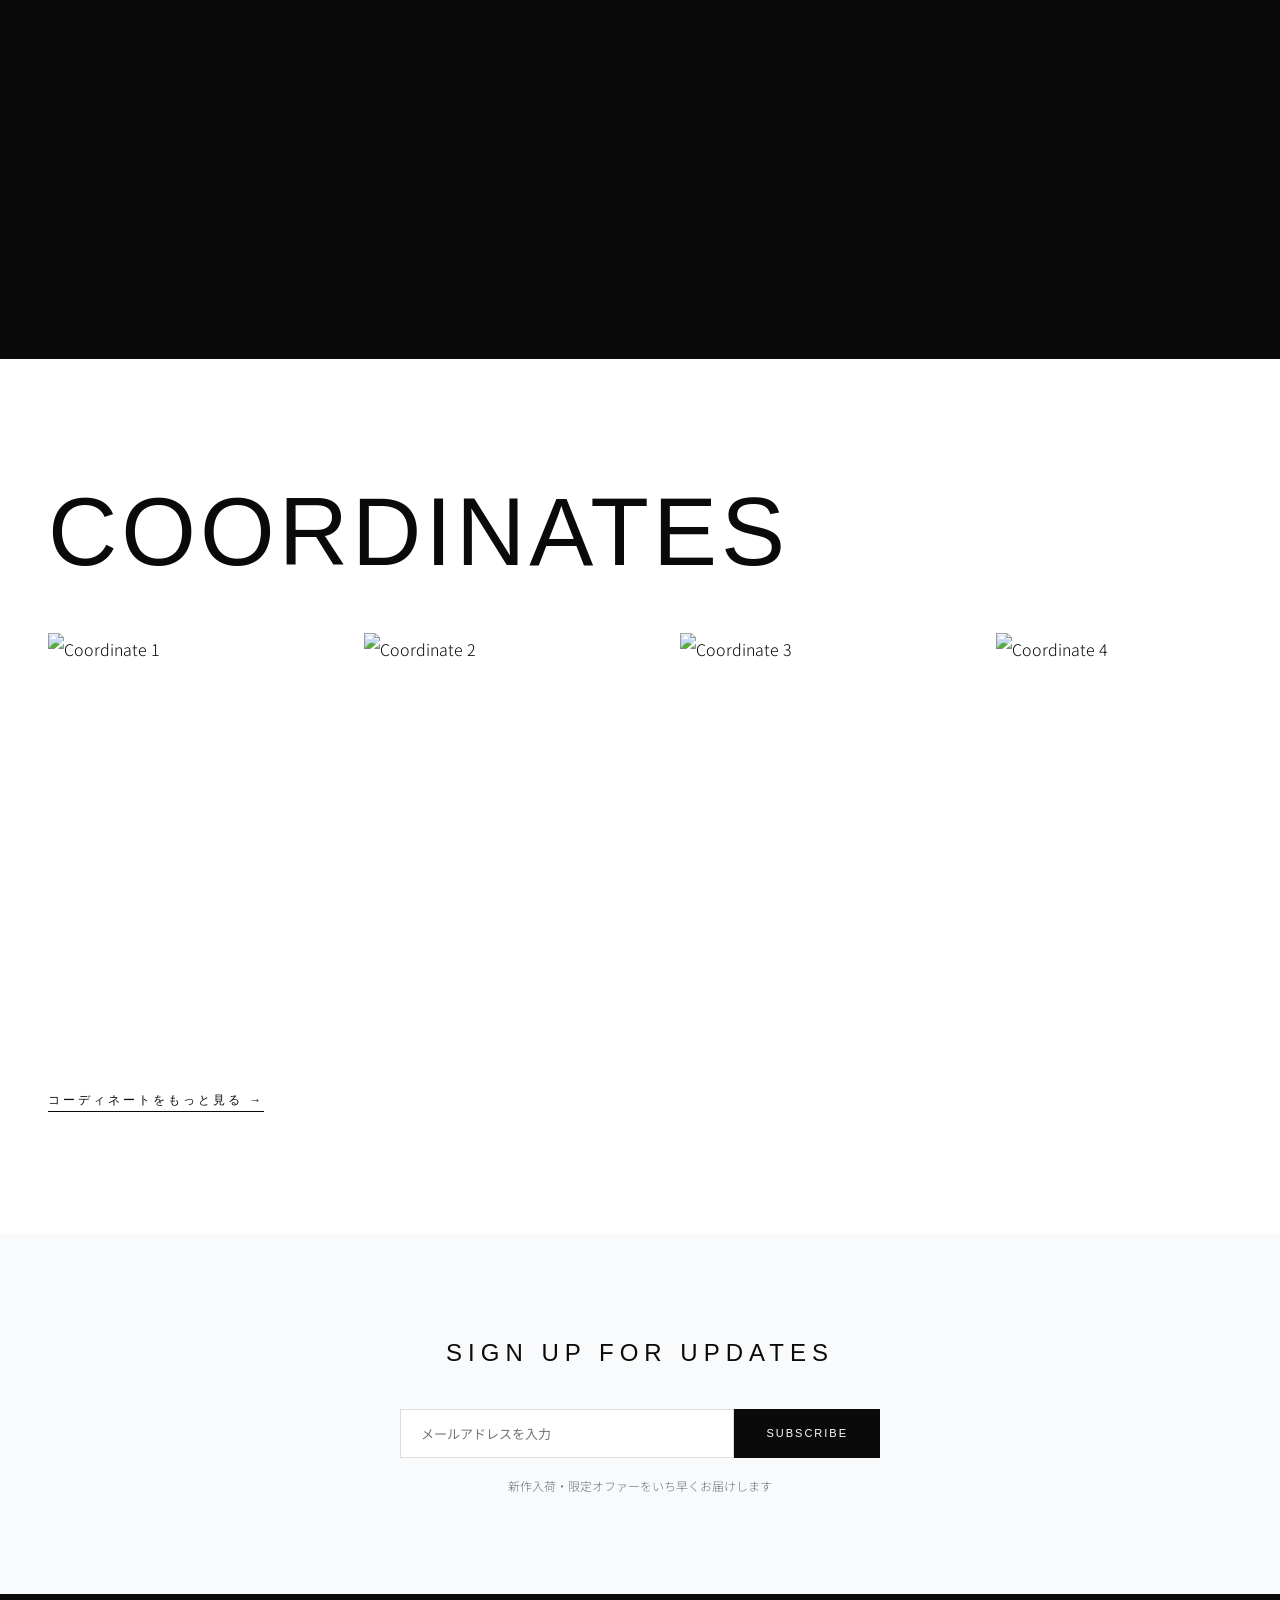
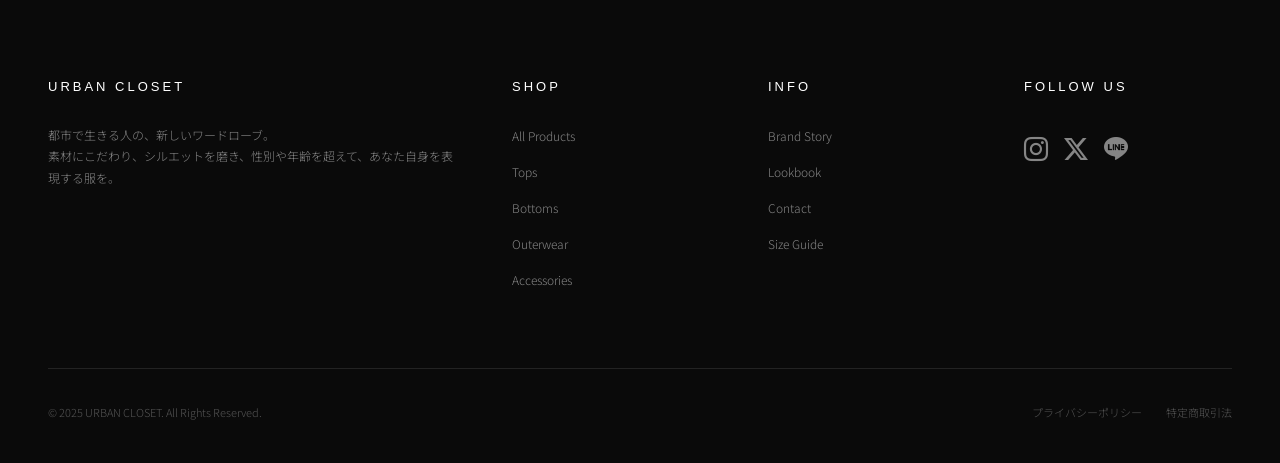
==== commit d83e5e57: "画像の差し替え" ====
--- a/index.html
+++ b/index.html
@@ -5,6 +5,7 @@
   <meta name="viewport" content="width=device-width, initial-scale=1.0">
   <meta name="description" content="URBAN CLOSET - 都市で生きる人の、新しいワードローブ。ミニマル・モード・ジェンダーレスなファッションブランド。">
   <title>URBAN CLOSET | 2025 SPRING / SUMMER</title>
+  <link rel="stylesheet" href="https://cdn.jsdelivr.net/npm/bootstrap-icons@1.11.0/font/bootstrap-icons.css">
   <link rel="stylesheet" href="style.css">
 </head>
 <body>
@@ -43,7 +44,7 @@
 
   <!-- ヒーローセクション -->
   <section class="hero">
-    <div class="hero-bg" style="background-image: url('https://images.unsplash.com/photo-1509631179647-0177331693ae?w=1920&q=80')"></div>
+    <img src="https://images.unsplash.com/photo-1558618666-fcd25c85cd64?w=1600&q=80" alt="Hero" class="hero-bg-img">
     <div class="hero-overlay"></div>
     <div class="hero-content">
       <h1 class="hero-title">URBAN<br>CLOSET</h1>
@@ -153,14 +154,19 @@
   <!-- ブランドコンセプト -->
   <section class="concept" data-dark-section>
     <div class="concept-bg-text">URBAN CLOSET</div>
-    <div class="concept-body fade-in">
-      <p class="concept-text">
-        都市で生きる人の、新しいワードローブ。<br>
-        素材にこだわり、シルエットを磨き、<br>
-        性別や年齢を超えて、あなた自身を表現する服を。<br>
-        URBAN CLOSETは、日常に溶け込む一着を提案します。
-      </p>
-      <a href="story.html" class="concept-link">BRAND STORY →</a>
+    <div class="concept-inner fade-in">
+      <div class="concept-body">
+        <p class="concept-text">
+          都市で生きる人の、新しいワードローブ。<br>
+          素材にこだわり、シルエットを磨き、<br>
+          性別や年齢を超えて、あなた自身を表現する服を。<br>
+          URBAN CLOSETは、日常に溶け込む一着を提案します。
+        </p>
+        <a href="story.html" class="concept-link">BRAND STORY →</a>
+      </div>
+      <div class="concept-photo">
+        <img src="https://images.unsplash.com/photo-1509631179647-0177331693ae?w=800&q=80" alt="ブランドコンセプト">
+      </div>
     </div>
   </section>
 
@@ -202,7 +208,7 @@
   <section class="newsletter fade-in">
     <h2 class="newsletter-title">SIGN UP FOR UPDATES</h2>
     <form class="newsletter-form">
-      <input type="email" placeholder="Email Address" required>
+      <input type="email" placeholder="メールアドレスを入力" required>
       <button type="submit">SUBSCRIBE</button>
     </form>
     <p class="newsletter-sub">新作入荷・限定オファーをいち早くお届けします</p>
@@ -237,9 +243,9 @@
       <div>
         <h3 class="footer-title">FOLLOW US</h3>
         <div class="footer-sns">
-          <a href="#" aria-label="Instagram">&#9679;</a>
-          <a href="#" aria-label="Twitter">&#9679;</a>
-          <a href="#" aria-label="LINE">&#9679;</a>
+          <a href="#" aria-label="Instagram"><i class="bi bi-instagram"></i></a>
+          <a href="#" aria-label="Twitter"><i class="bi bi-twitter-x"></i></a>
+          <a href="#" aria-label="LINE"><i class="bi bi-line"></i></a>
         </div>
       </div>
     </div>
--- a/style.css
+++ b/style.css
@@ -92,8 +92,8 @@
 }
 .footer-links a:hover { color: var(--white); }
 .footer-sns { display: flex; gap: 16px; }
-.footer-sns a { font-size: 18px; color: rgba(255,255,255,0.5); transition: color 0.3s; }
-.footer-sns a:hover { color: var(--white); }
+.footer-sns a { font-size: 24px; color: rgba(255,255,255,0.5); transition: color 0.3s; }
+.footer-sns a:hover { color: var(--gray); }
 .footer-bottom {
   border-top: 1px solid rgba(255,255,255,0.1); padding-top: 32px;
   display: flex; justify-content: space-between; align-items: center;
@@ -153,9 +153,9 @@
   align-items: center; justify-content: center; text-align: center;
   color: var(--white); overflow: hidden;
 }
-.hero-bg {
+.hero-bg-img {
   position: absolute; inset: 0;
-  background-size: cover; background-position: center;
+  width: 100%; height: 100%; object-fit: cover;
 }
 .hero-overlay { position: absolute; inset: 0; background: rgba(0,0,0,0.35); }
 .hero-content { position: relative; z-index: 1; }
@@ -192,7 +192,12 @@
   font-size: clamp(80px, 20vw, 300px); letter-spacing: 16px;
   opacity: 0.06; white-space: nowrap; pointer-events: none;
 }
-.concept-body { position: relative; z-index: 1; max-width: 600px; margin: 0 auto; text-align: center; }
+.concept-inner {
+  position: relative; z-index: 1;
+  display: grid; grid-template-columns: 1fr 1fr;
+  gap: 64px; align-items: center;
+}
+.concept-body { text-align: left; }
 .concept-text {
   font-size: 15px; line-height: 2.4; margin-bottom: 48px;
   font-weight: 300;
@@ -203,6 +208,8 @@
   padding-bottom: 4px; transition: opacity 0.3s;
 }
 .concept-link:hover { opacity: 0.7; }
+.concept-photo { aspect-ratio: 3/4; overflow: hidden; }
+.concept-photo img { width: 100%; height: 100%; object-fit: cover; }
 
 /* コーディネートギャラリー */
 .coord-scroll {
@@ -212,7 +219,7 @@
 }
 .coord-scroll::-webkit-scrollbar { display: none; }
 .coord-item {
-  flex: 0 0 280px; aspect-ratio: 3/4; overflow: hidden;
+  flex: 0 0 300px; height: 400px; overflow: hidden;
   cursor: pointer; scroll-snap-align: start; position: relative;
 }
 .coord-item img { width: 100%; height: 100%; object-fit: cover; transition: transform 0.6s; }
@@ -483,7 +490,10 @@
   .newsletter { padding: 64px 24px; }
   .newsletter-form { flex-direction: column; gap: 12px; }
   .newsletter-form button { width: 100%; }
-  .coord-item { flex: 0 0 220px; }
+  .coord-item { flex: 0 0 240px; height: 320px; }
+  .concept-inner { grid-template-columns: 1fr; gap: 32px; }
+  .concept-inner { display: flex; flex-direction: column-reverse; }
+  .concept-photo { aspect-ratio: 4/5; }
   .related-section { padding: 60px 24px 80px; }
   .mobile-menu-close { right: 24px; }
 }
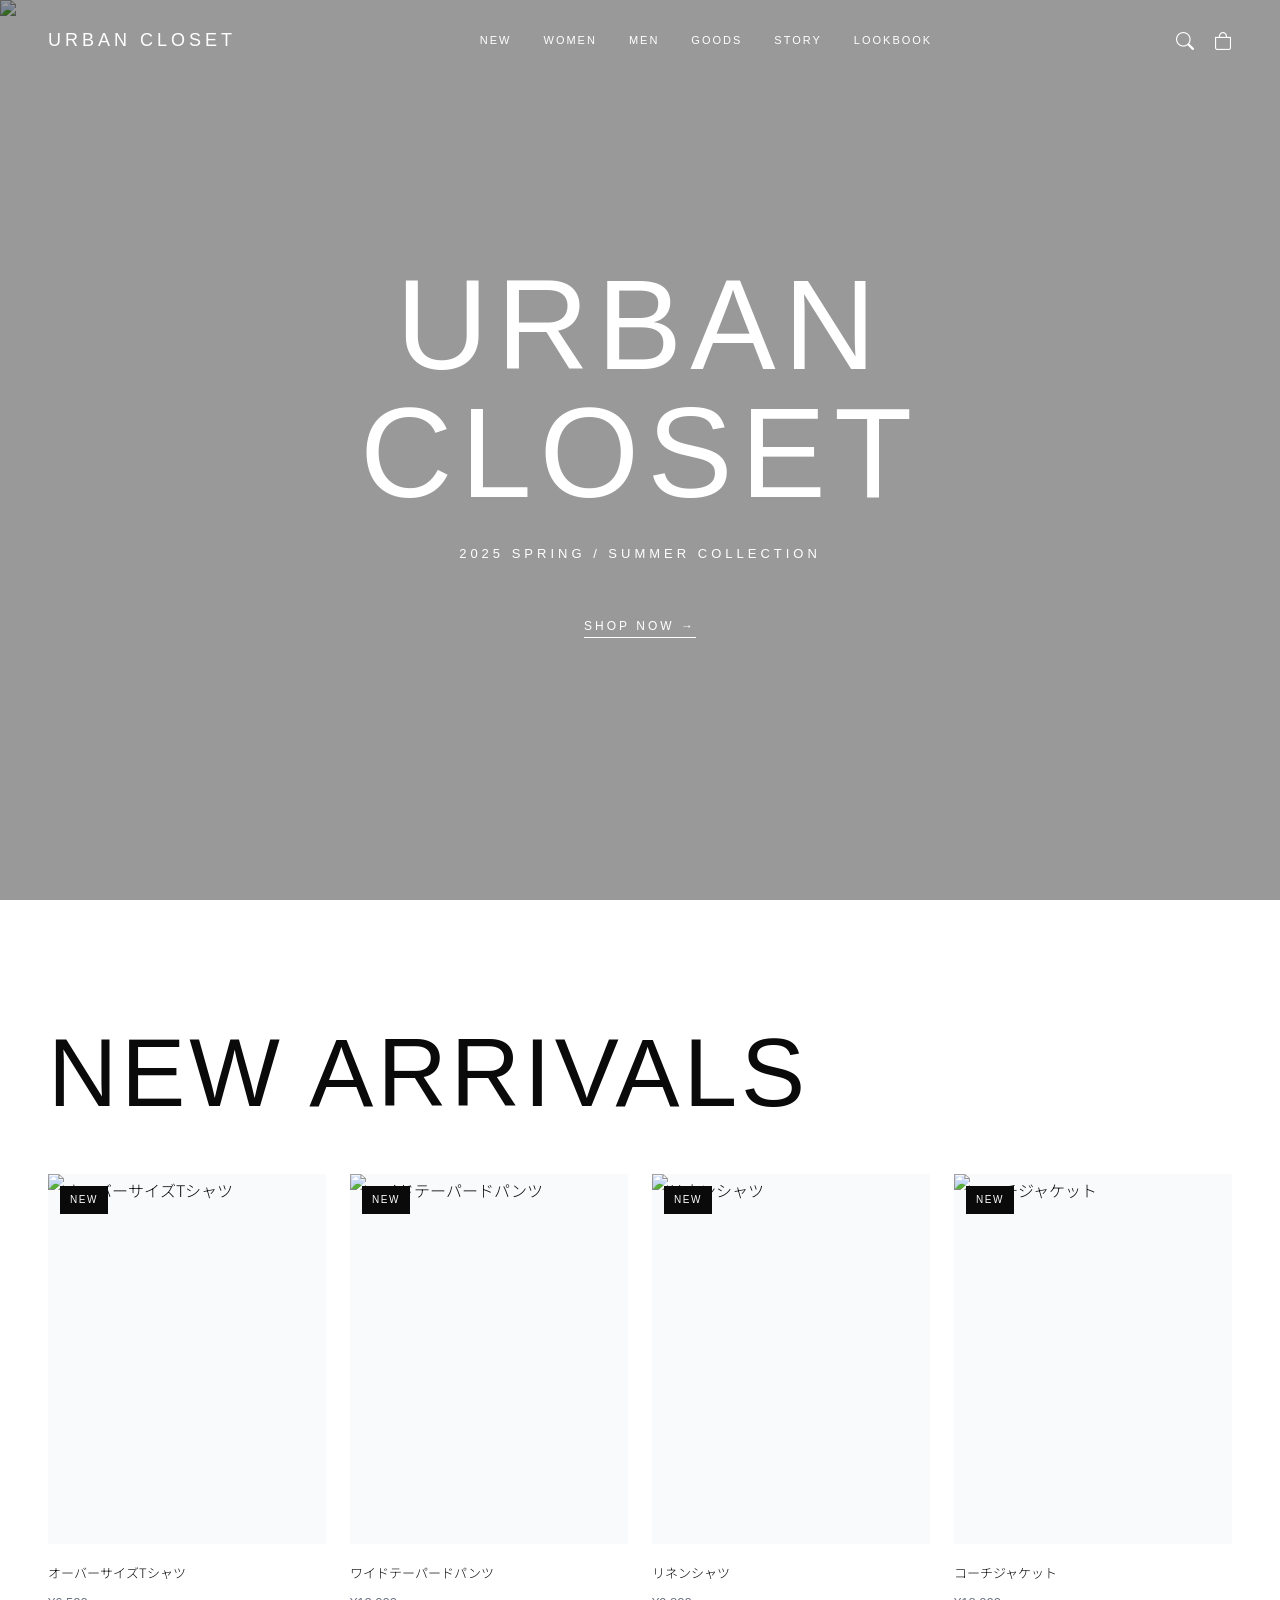
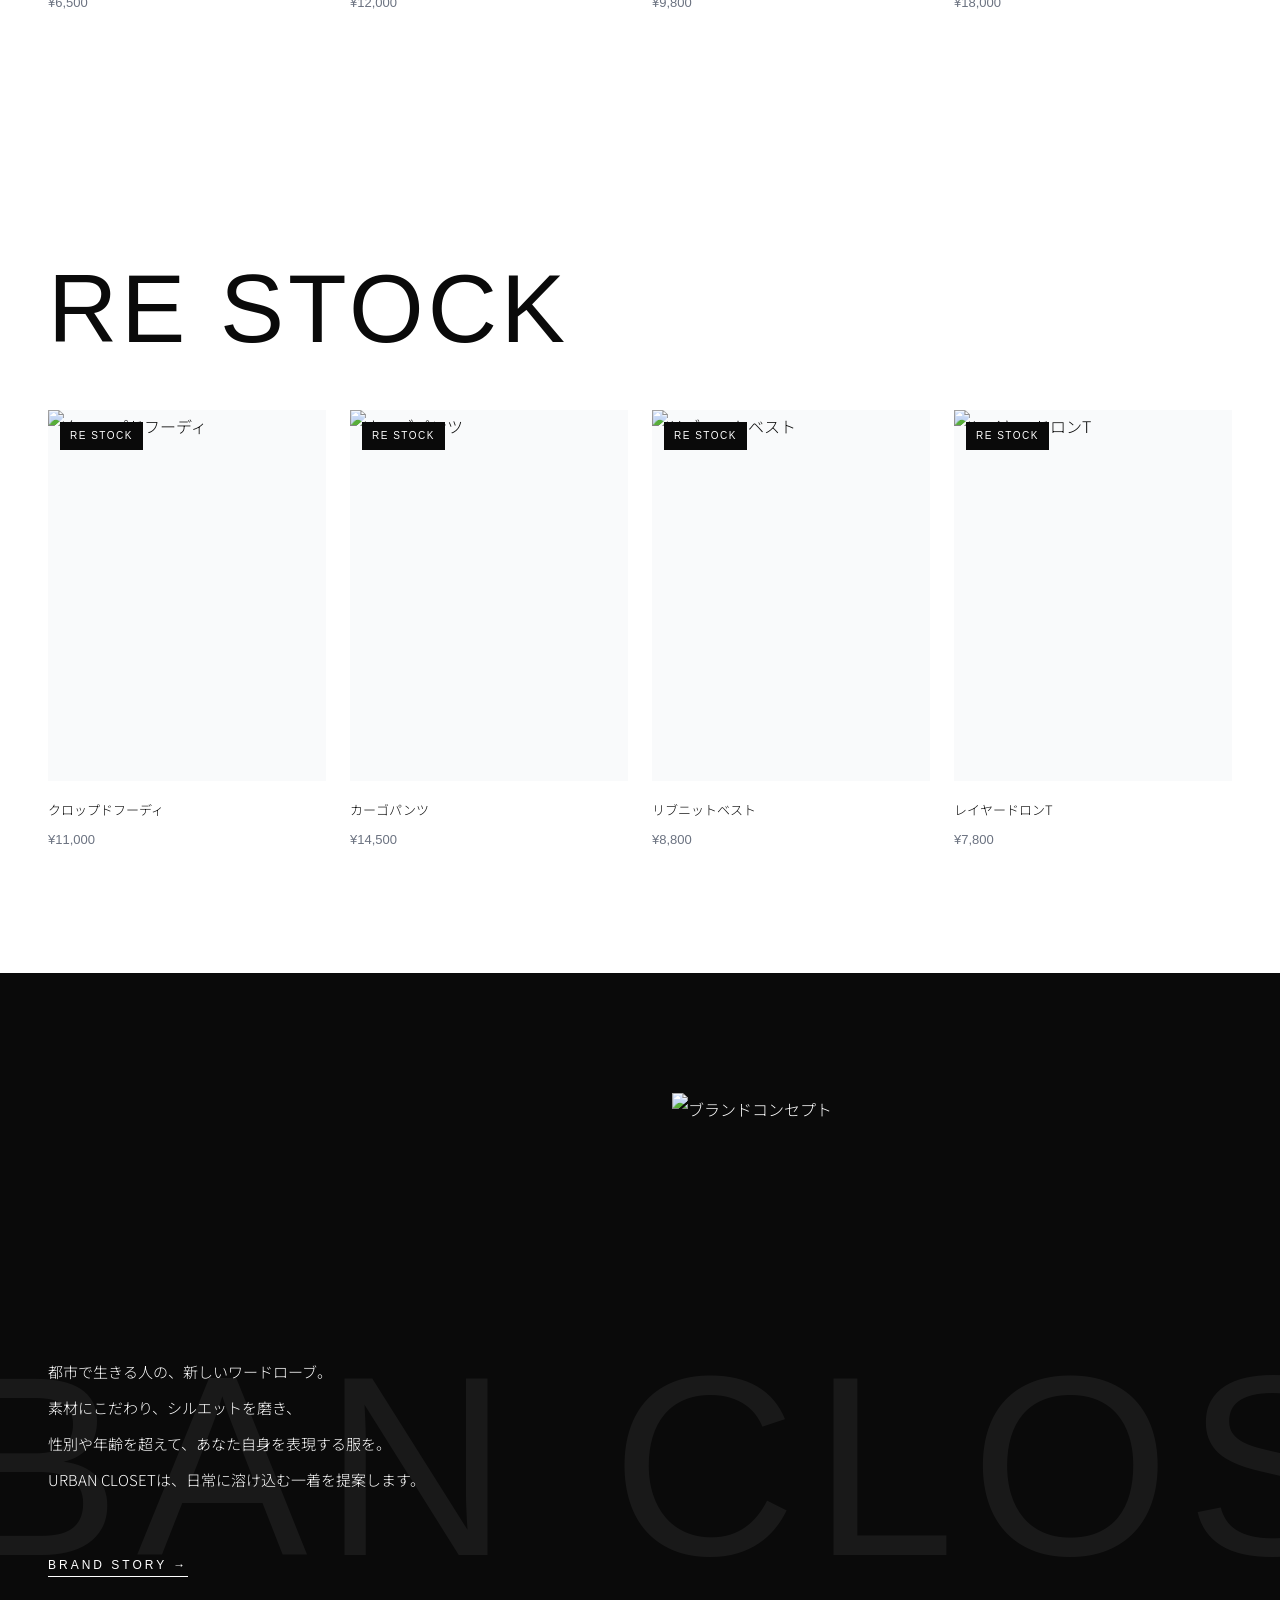
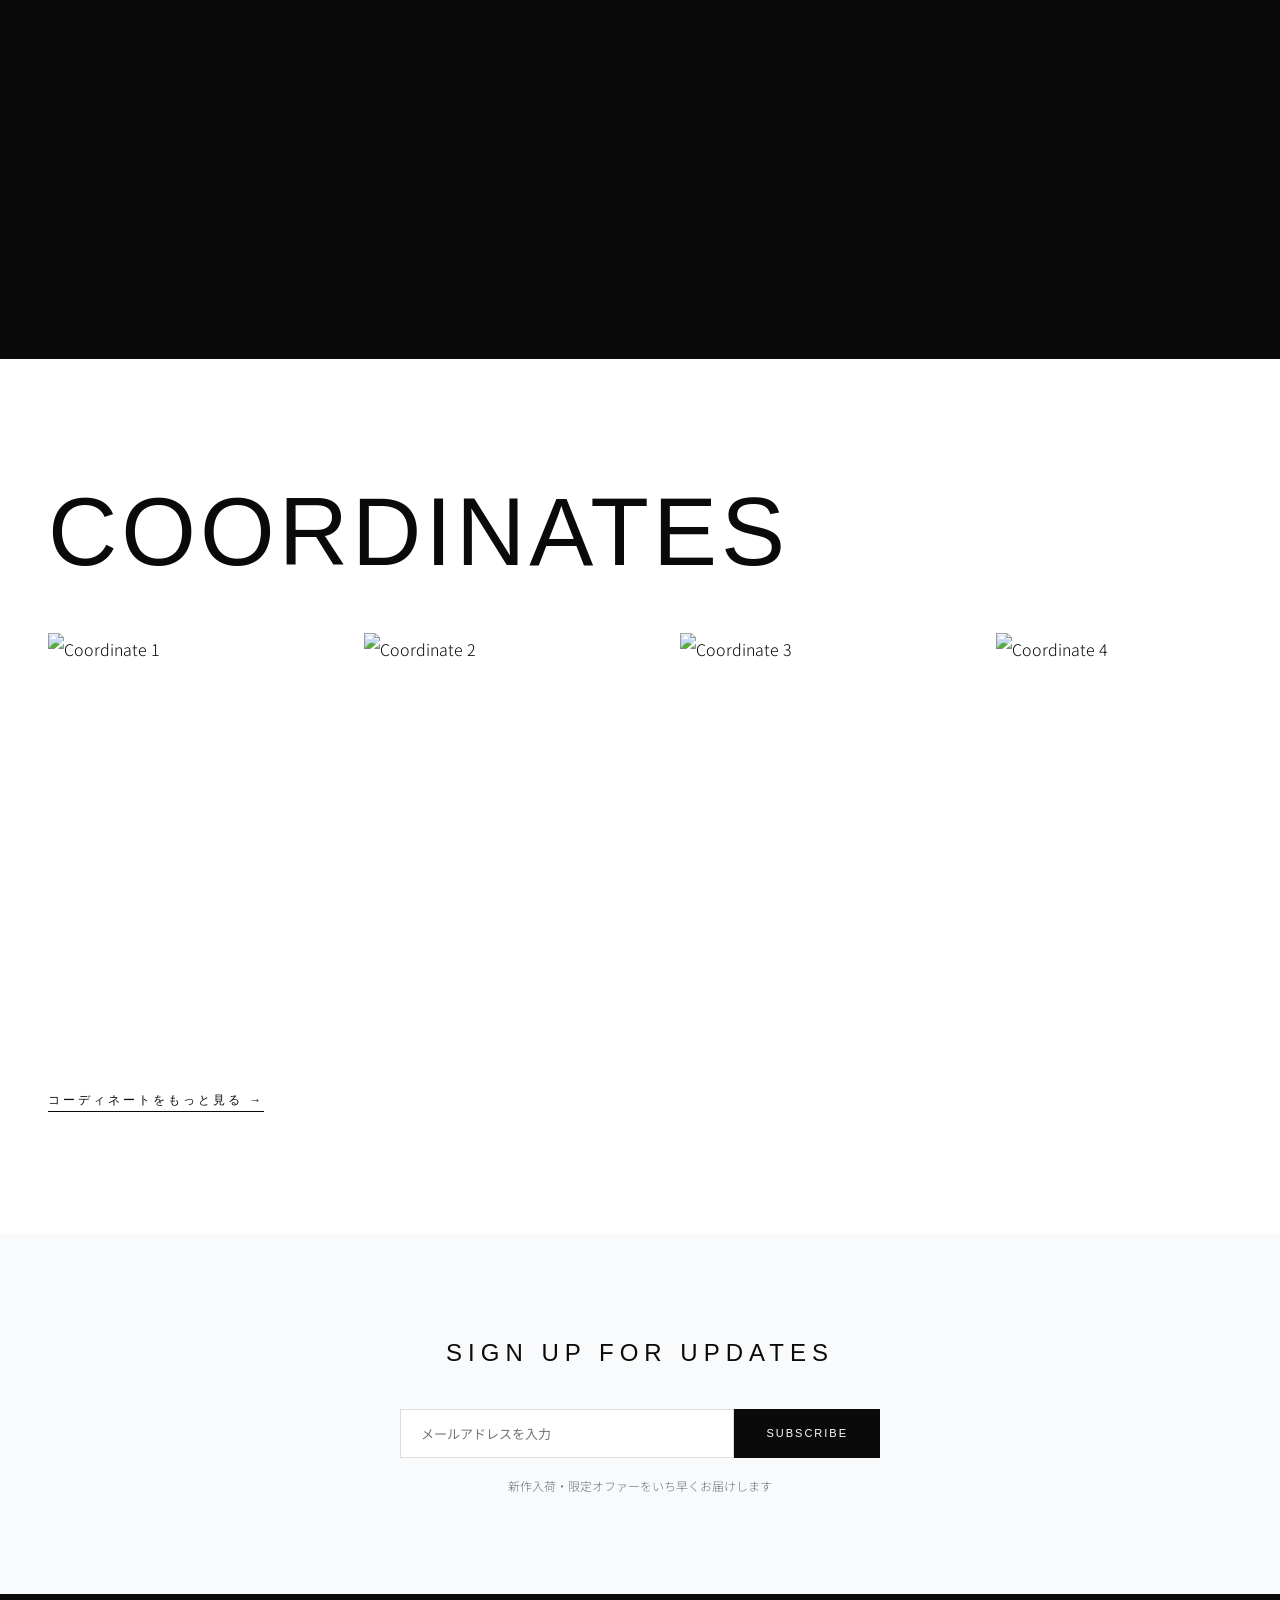
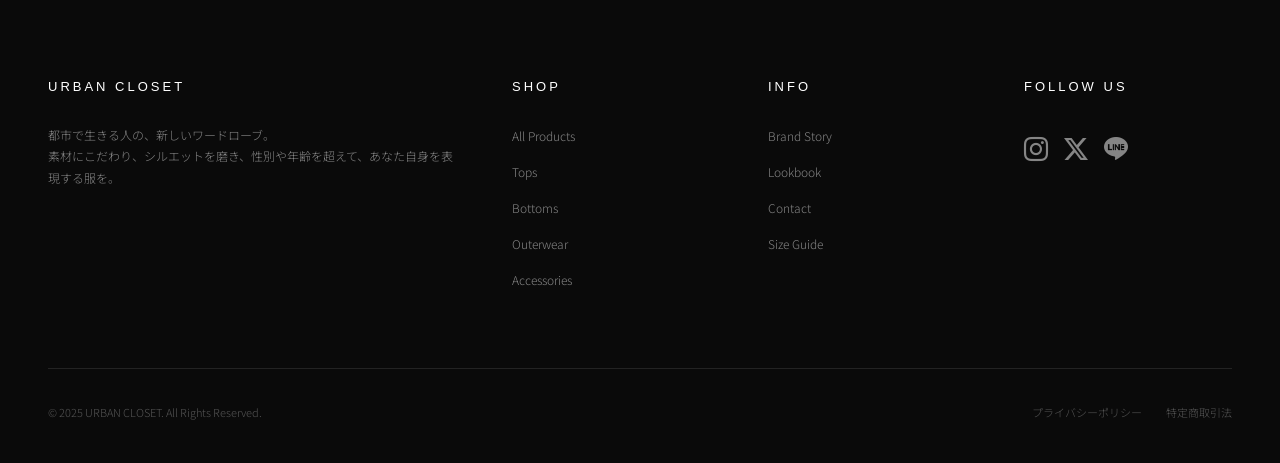
==== commit 6b32847c: "画像エラー修正" ====
--- a/index.html
+++ b/index.html
@@ -22,8 +22,8 @@
       <a href="lookbook.html">LOOKBOOK</a>
     </nav>
     <div class="header-icons">
-      <button aria-label="検索">&#x2315;</button>
-      <button aria-label="カート">&#x1F6D2;</button>
+      <button class="btn-search" aria-label="検索"><i class="bi bi-search"></i></button>
+      <button class="btn-cart-toggle" aria-label="カート"><i class="bi bi-bag"></i></button>
       <button class="hamburger" aria-label="メニュー">
         <span></span><span></span><span></span>
       </button>
@@ -42,9 +42,17 @@
     <a href="contact.html">CONTACT</a>
   </div>
 
+  <!-- 検索バー -->
+  <div class="search-bar" id="search-bar">
+    <div class="search-bar-inner">
+      <input type="text" class="search-input" placeholder="商品を検索...">
+      <button class="search-close">&times;</button>
+    </div>
+  </div>
+
   <!-- ヒーローセクション -->
   <section class="hero">
-    <img src="https://images.unsplash.com/photo-1558618666-fcd25c85cd64?w=1600&q=80" alt="Hero" class="hero-bg-img">
+    <img src="https://images.unsplash.com/photo-1469334031218-e382a71b716b?w=1600&q=80" alt="Hero" class="hero-bg-img">
     <div class="hero-overlay"></div>
     <div class="hero-content">
       <h1 class="hero-title">URBAN<br>CLOSET</h1>
@@ -266,6 +274,19 @@
     <button class="lightbox-arrow lightbox-next">&#10095;</button>
   </div>
 
+  <!-- カートパネル -->
+  <div class="cart-overlay" id="cart-overlay"></div>
+  <div class="cart-panel" id="cart-panel">
+    <div class="cart-panel-header">
+      <h3>CART</h3>
+      <button class="cart-panel-close">&times;</button>
+    </div>
+    <div class="cart-panel-body">
+      <p class="cart-empty-msg">カートは空です</p>
+      <a href="products.html" class="cart-continue-btn">ショッピングを続ける</a>
+    </div>
+  </div>
+
   <script src="script.js"></script>
 </body>
 </html>
--- a/style.css
+++ b/style.css
@@ -157,7 +157,7 @@
   position: absolute; inset: 0;
   width: 100%; height: 100%; object-fit: cover;
 }
-.hero-overlay { position: absolute; inset: 0; background: rgba(0,0,0,0.35); }
+.hero-overlay { position: absolute; inset: 0; background: rgba(0,0,0,0.4); }
 .hero-content { position: relative; z-index: 1; }
 .hero-title {
   font-family: var(--font-en); font-weight: 200;
@@ -466,6 +466,90 @@
   transition: opacity 0.8s ease, transform 0.8s ease;
 }
 .fade-in.visible { opacity: 1; transform: translateY(0); }
+
+/* 検索バー */
+.search-bar {
+  position: fixed; top: var(--header-h); left: 0; width: 100%; z-index: 998;
+  background: var(--white); box-shadow: 0 2px 8px rgba(0,0,0,0.06);
+  max-height: 0; overflow: hidden; transition: max-height 0.4s ease;
+}
+.search-bar.active { max-height: 80px; }
+.search-bar-inner {
+  display: flex; align-items: center; padding: 16px 48px; gap: 16px;
+}
+.search-input {
+  flex: 1; padding: 10px 0; border: none; border-bottom: 1px solid #ddd;
+  font-size: 14px; font-family: var(--font-jp); outline: none;
+  background: transparent;
+}
+.search-input:focus { border-bottom-color: var(--black); }
+.search-close {
+  font-size: 24px; color: var(--gray); cursor: pointer;
+  background: none; border: none; transition: color 0.3s;
+}
+.search-close:hover { color: var(--black); }
+
+/* カートパネル */
+.cart-overlay {
+  position: fixed; inset: 0; background: rgba(0,0,0,0.4);
+  z-index: 1998; opacity: 0; pointer-events: none; transition: opacity 0.3s;
+}
+.cart-overlay.active { opacity: 1; pointer-events: all; }
+.cart-panel {
+  position: fixed; top: 0; right: -400px; width: 380px; height: 100%;
+  background: var(--white); z-index: 1999; transition: right 0.4s ease;
+  display: flex; flex-direction: column;
+}
+.cart-panel.active { right: 0; }
+.cart-panel-header {
+  display: flex; justify-content: space-between; align-items: center;
+  padding: 32px 32px 24px; border-bottom: 1px solid #eee;
+}
+.cart-panel-header h3 {
+  font-family: var(--font-en); font-weight: 200; font-size: 16px;
+  letter-spacing: 4px;
+}
+.cart-panel-close {
+  font-size: 28px; color: var(--gray); cursor: pointer;
+  background: none; border: none; transition: color 0.3s;
+}
+.cart-panel-close:hover { color: var(--black); }
+.cart-panel-body {
+  flex: 1; display: flex; flex-direction: column;
+  align-items: center; justify-content: center; padding: 48px 32px;
+}
+.cart-empty-msg {
+  font-size: 14px; color: var(--gray); margin-bottom: 32px;
+}
+.cart-continue-btn {
+  display: inline-block; padding: 14px 32px;
+  background: var(--black); color: var(--white);
+  font-family: var(--font-en); font-weight: 300; font-size: 11px;
+  letter-spacing: 2px; transition: opacity 0.3s;
+}
+.cart-continue-btn:hover { opacity: 0.85; }
+
+/* Productsヒーロー */
+.products-hero {
+  position: relative; height: 300px; display: flex;
+  align-items: center; justify-content: center; text-align: center;
+  color: var(--white); overflow: hidden; margin-top: var(--header-h);
+}
+.products-hero-img {
+  position: absolute; inset: 0;
+  width: 100%; height: 100%; object-fit: cover;
+}
+.products-hero-overlay { position: absolute; inset: 0; background: rgba(0,0,0,0.5); }
+.products-hero-content { position: relative; z-index: 1; }
+.products-hero-title {
+  font-family: var(--font-en); font-weight: 200;
+  font-size: clamp(40px, 10vw, 100px); letter-spacing: 6px; line-height: 1;
+  margin-bottom: 12px;
+}
+.products-hero-sub {
+  font-family: var(--font-en); font-weight: 300;
+  font-size: 13px; letter-spacing: 4px;
+}
 
 /* レスポンシブ 768px以下 */
 @media (max-width: 768px) {
@@ -496,4 +580,7 @@
   .concept-photo { aspect-ratio: 4/5; }
   .related-section { padding: 60px 24px 80px; }
   .mobile-menu-close { right: 24px; }
-}
+  .search-bar-inner { padding: 16px 24px; }
+  .cart-panel { width: 100%; right: -100%; }
+  .products-hero { height: 220px; }
+}
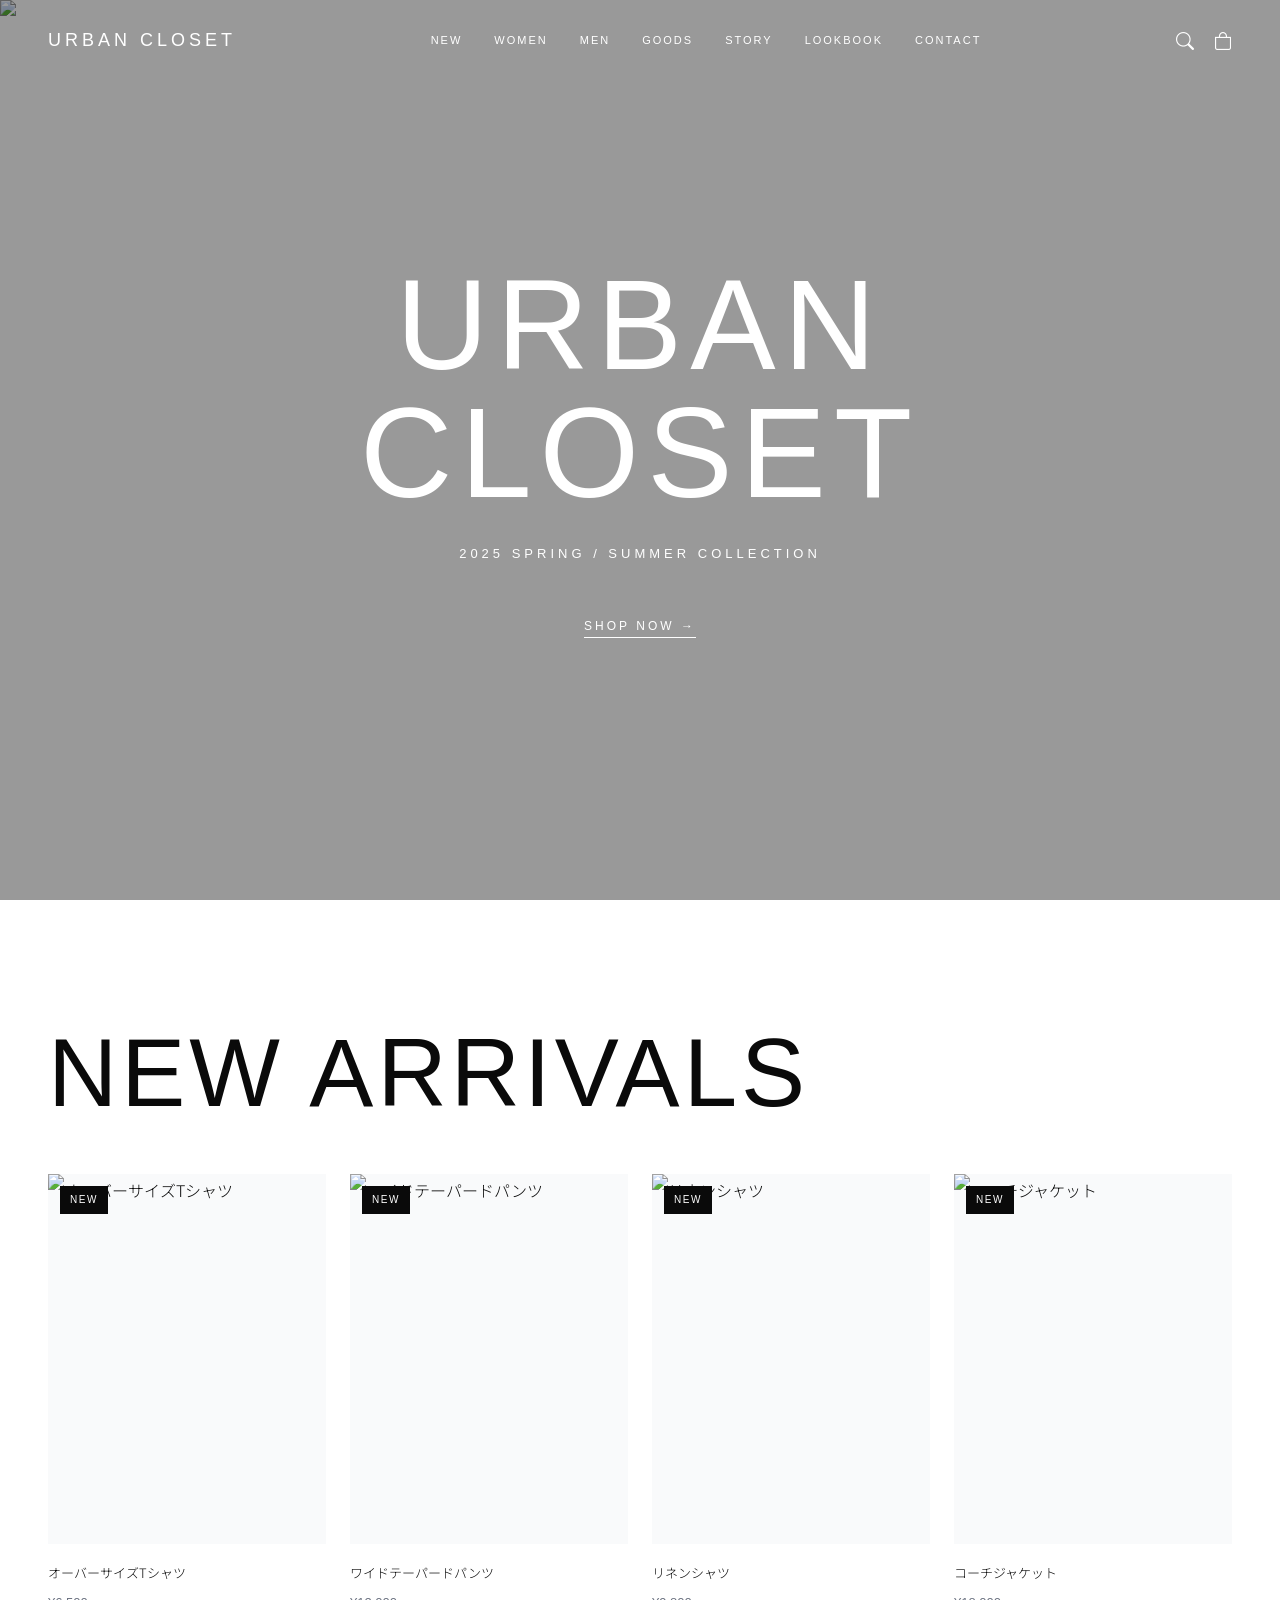
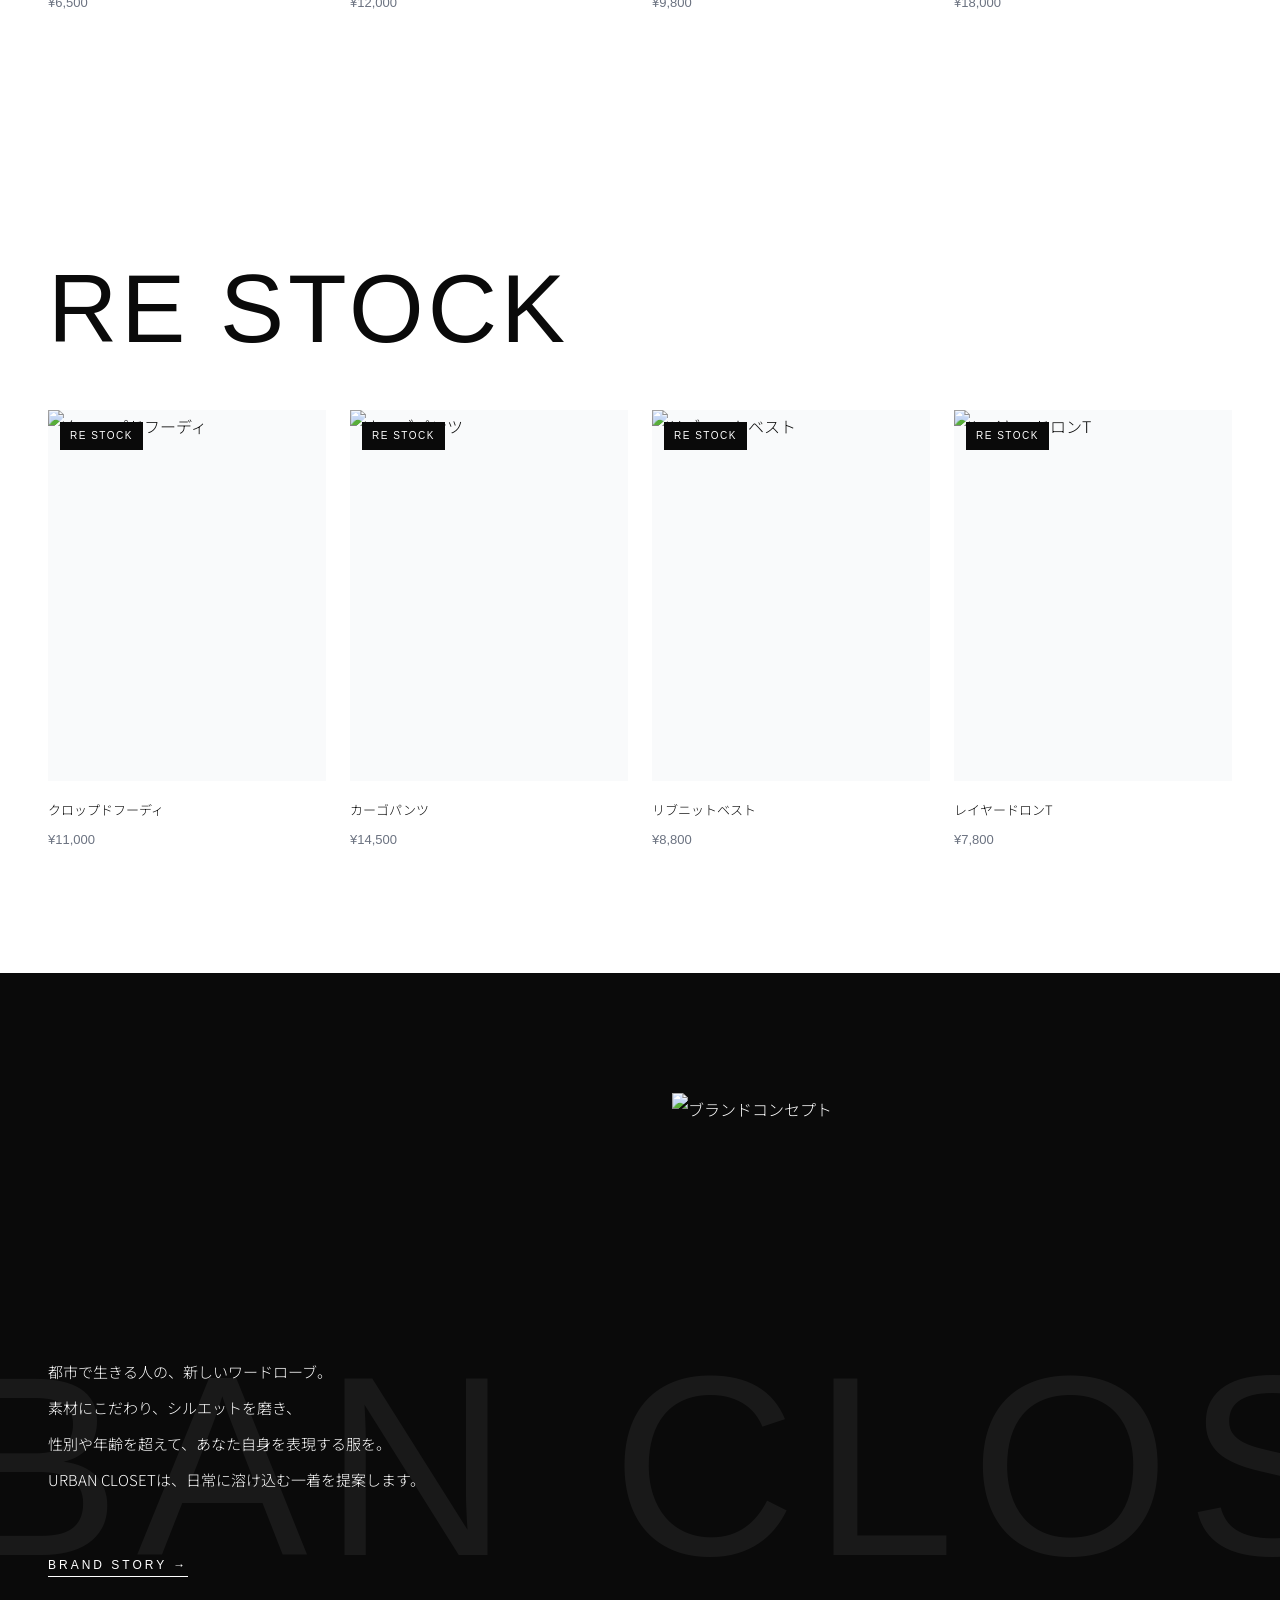
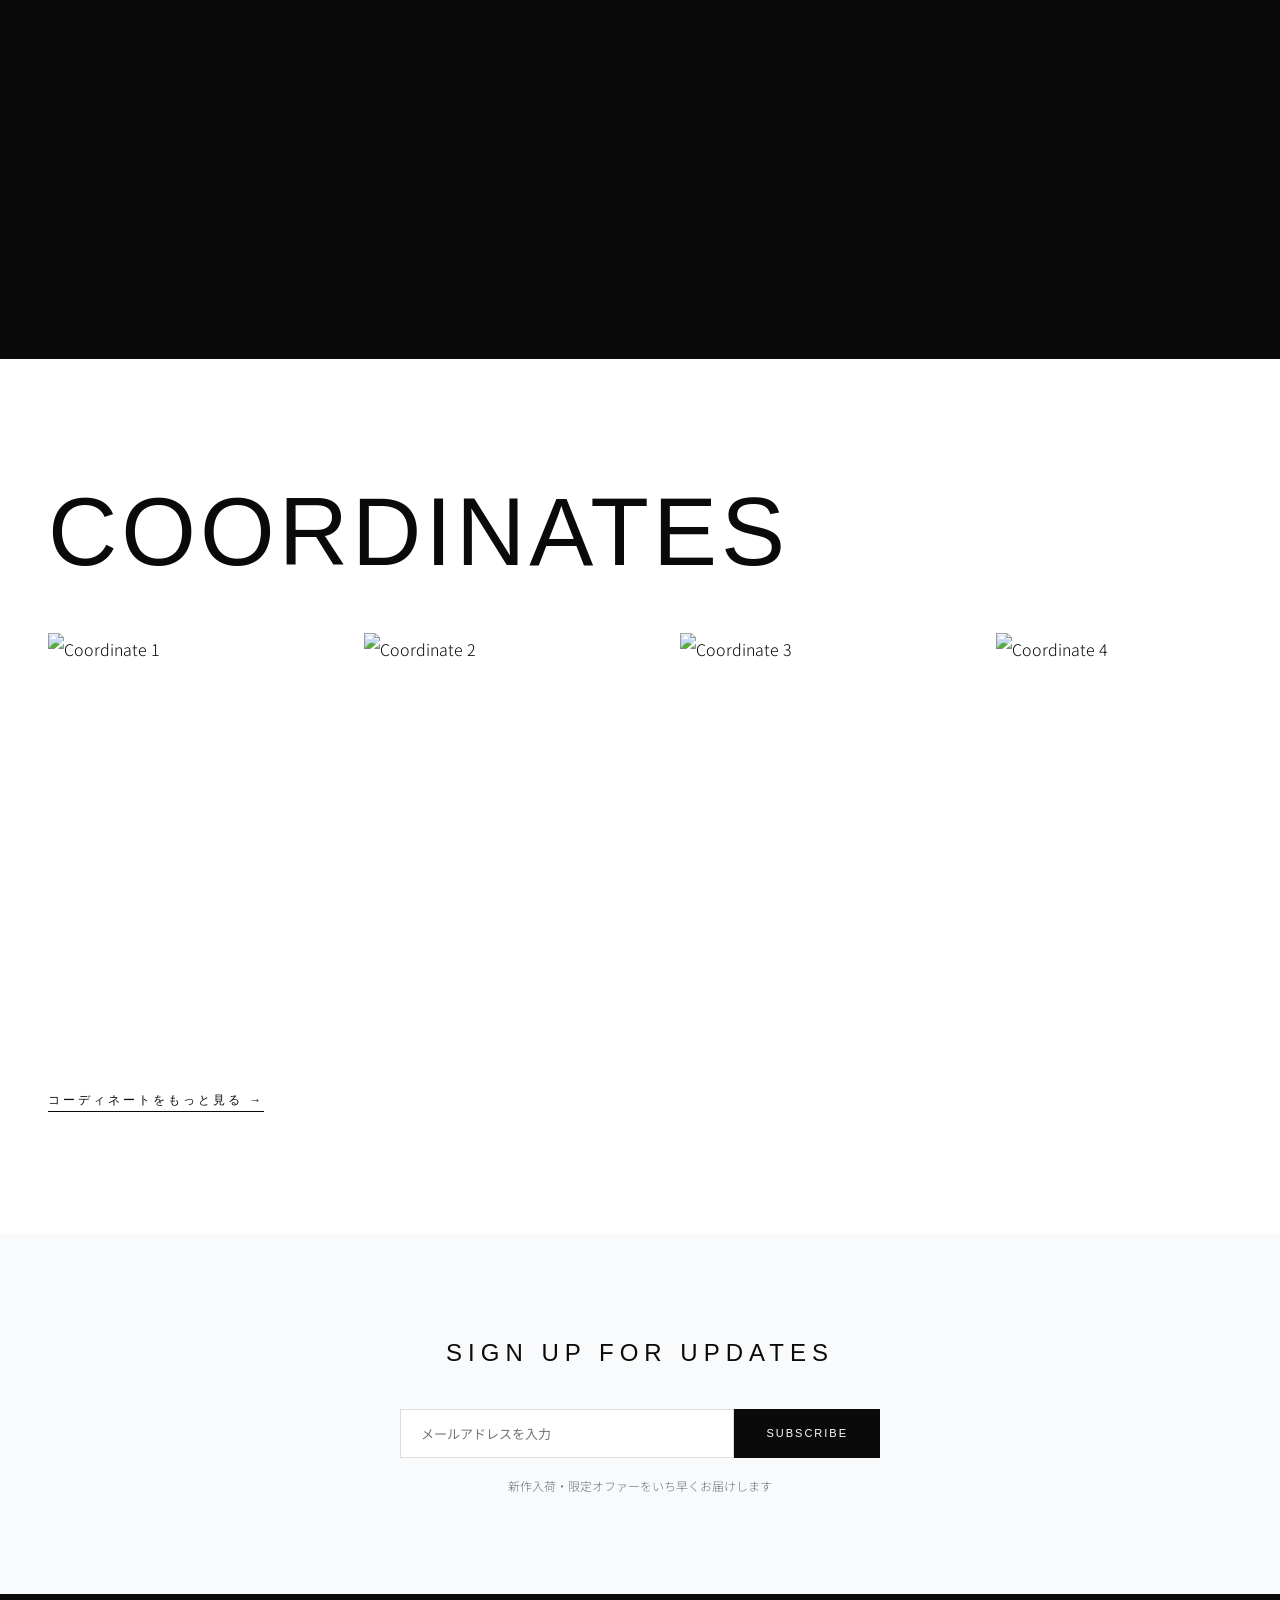
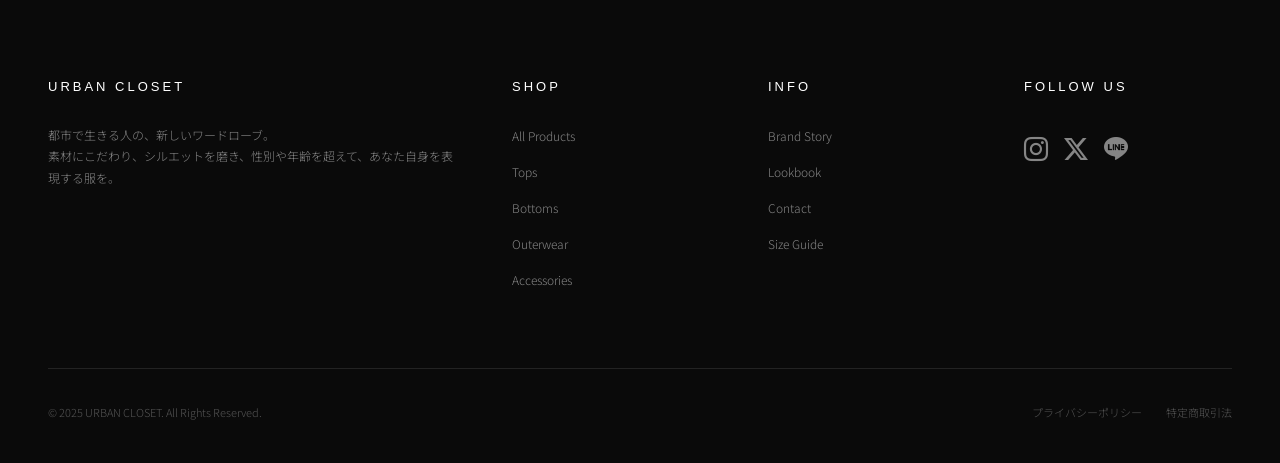
==== commit 1166403e: "問題点の修正" ====
--- a/index.html
+++ b/index.html
@@ -14,12 +14,13 @@
   <header class="header" id="header">
     <a href="index.html" class="header-logo">URBAN CLOSET</a>
     <nav class="header-nav">
-      <a href="products.html">NEW</a>
-      <a href="products.html">WOMEN</a>
-      <a href="products.html">MEN</a>
-      <a href="products.html">GOODS</a>
+      <a href="products.html?filter=new">NEW</a>
+      <a href="products.html?filter=women">WOMEN</a>
+      <a href="products.html?filter=men">MEN</a>
+      <a href="products.html?filter=goods">GOODS</a>
       <a href="story.html">STORY</a>
       <a href="lookbook.html">LOOKBOOK</a>
+      <a href="contact.html">CONTACT</a>
     </nav>
     <div class="header-icons">
       <button class="btn-search" aria-label="検索"><i class="bi bi-search"></i></button>
@@ -33,10 +34,10 @@
   <!-- モバイルメニュー -->
   <div class="mobile-menu">
     <button class="mobile-menu-close">&times;</button>
-    <a href="products.html">NEW</a>
-    <a href="products.html">WOMEN</a>
-    <a href="products.html">MEN</a>
-    <a href="products.html">GOODS</a>
+    <a href="products.html?filter=new">NEW</a>
+    <a href="products.html?filter=women">WOMEN</a>
+    <a href="products.html?filter=men">MEN</a>
+    <a href="products.html?filter=goods">GOODS</a>
     <a href="story.html">STORY</a>
     <a href="lookbook.html">LOOKBOOK</a>
     <a href="contact.html">CONTACT</a>
--- a/style.css
+++ b/style.css
@@ -35,12 +35,26 @@
   position: fixed; top: 0; left: 0; width: 100%; z-index: 1000;
   padding: 0 48px; height: var(--header-h);
   display: flex; align-items: center; justify-content: space-between;
-  transition: background 0.4s, color 0.4s;
+  transition: background 0.4s ease, color 0.4s ease;
   background: transparent; color: var(--white);
 }
 .header.scrolled { background: var(--white); color: var(--black); box-shadow: 0 1px 0 rgba(0,0,0,0.06); }
 .header.header-dark { background: var(--black); color: var(--white); }
-.header-logo { font-family: var(--font-en); font-weight: 200; font-size: 18px; letter-spacing: 4px; }
+/* 透明状態（index.htmlスクロール中） */
+.header.transparent { background: transparent !important; color: #FFFFFF !important; box-shadow: none !important; }
+.header.transparent .header-logo,
+.header.transparent .header-nav a,
+.header.transparent .header-icons button { color: #FFFFFF !important; }
+.header-logo {
+  font-family: var(--font-en); font-weight: 200; font-size: 18px;
+  letter-spacing: 4px; position: relative; padding: 4px 0;
+}
+.header-logo::after {
+  content: ''; position: absolute; bottom: 0; left: 0;
+  width: 0; height: 1px; background: currentColor;
+  transition: width 0.3s ease;
+}
+.header-logo:hover::after { width: 100%; }
 .header-nav { display: flex; gap: 32px; }
 .header-nav a {
   font-family: var(--font-en); font-weight: 300; font-size: 11px;
@@ -61,16 +75,19 @@
 .mobile-menu {
   position: fixed; inset: 0; background: var(--black); color: var(--white);
   display: flex; flex-direction: column; align-items: center; justify-content: center;
-  gap: 32px; z-index: 999; opacity: 0; pointer-events: none; transition: opacity 0.4s;
+  z-index: 999; opacity: 0; pointer-events: none; transition: opacity 0.4s;
+  height: 100vh; overflow-y: auto; padding: 60px 40px;
 }
 .mobile-menu.active { opacity: 1; pointer-events: all; }
 .mobile-menu a {
-  font-family: var(--font-en); font-weight: 200; font-size: 24px;
-  letter-spacing: 4px;
+  font-family: var(--font-en); font-weight: 200;
+  font-size: clamp(20px, 5vw, 32px);
+  letter-spacing: 0.1em; line-height: 1.6; padding: 12px 0;
+  display: block;
 }
 .mobile-menu-close {
-  position: absolute; top: 28px; right: 48px;
-  font-size: 28px; color: var(--white); background: none; border: none; cursor: pointer;
+  position: fixed; top: 20px; right: 24px; z-index: 9999;
+  font-size: 24px; color: var(--white); background: none; border: none; cursor: pointer;
 }
 
 /* フッター */
@@ -348,9 +365,9 @@
   display: grid; grid-template-columns: 1fr 1fr;
   gap: 64px; align-items: center; padding: 80px 48px;
 }
-.story-section:nth-child(even) { direction: rtl; }
-.story-section:nth-child(even) > * { direction: ltr; }
-.story-img { aspect-ratio: 3/4; overflow: hidden; }
+.story-section--reverse { direction: rtl; }
+.story-section--reverse > * { direction: ltr; }
+.story-img { height: 500px; overflow: hidden; }
 .story-img img { width: 100%; height: 100%; object-fit: cover; }
 .story-text h3 {
   font-family: var(--font-en); font-weight: 200; font-size: 20px;
@@ -432,12 +449,11 @@
   font-family: var(--font-en); font-weight: 200; font-size: 14px;
   letter-spacing: 3px; margin-bottom: 16px;
 }
-.contact-sns-links { display: flex; gap: 20px; }
+.contact-sns-links { display: flex; gap: 24px; }
 .contact-sns-links a {
-  font-family: var(--font-en); font-weight: 300; font-size: 12px;
-  letter-spacing: 1px; color: var(--gray); transition: color 0.3s;
-}
-.contact-sns-links a:hover { color: var(--black); }
+  font-size: 32px; color: var(--black); transition: color 0.3s;
+}
+.contact-sns-links a:hover { color: var(--gray); }
 
 /* ライトボックス */
 .lightbox {
@@ -538,6 +554,7 @@
 .products-hero-img {
   position: absolute; inset: 0;
   width: 100%; height: 100%; object-fit: cover;
+  transition: opacity 0.3s ease;
 }
 .products-hero-overlay { position: absolute; inset: 0; background: rgba(0,0,0,0.5); }
 .products-hero-content { position: relative; z-index: 1; }
@@ -584,3 +601,11 @@
   .cart-panel { width: 100%; right: -100%; }
   .products-hero { height: 220px; }
 }
+
+/* 375px以下のさらなる調整 */
+@media (max-width: 375px) {
+  .mobile-menu a {
+    font-size: clamp(16px, 4.5vw, 24px);
+    padding: 8px 0;
+  }
+}
